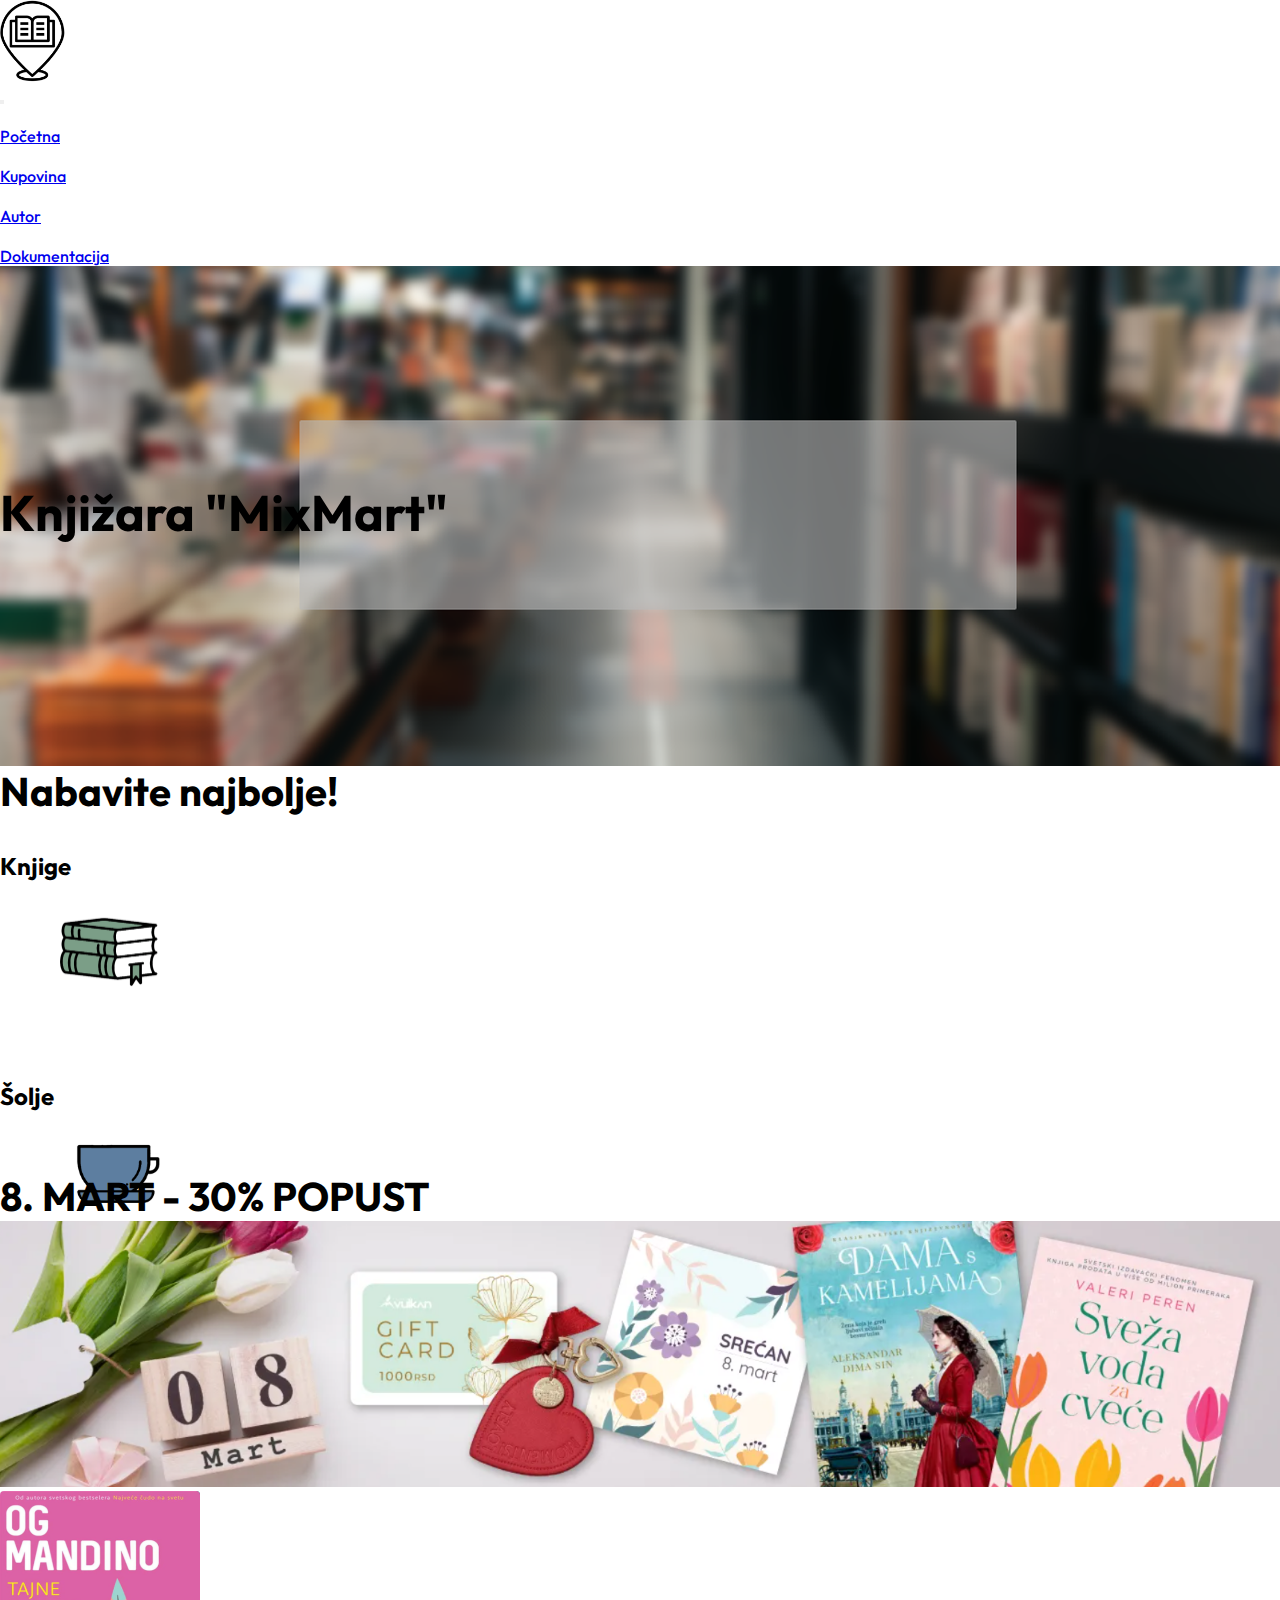
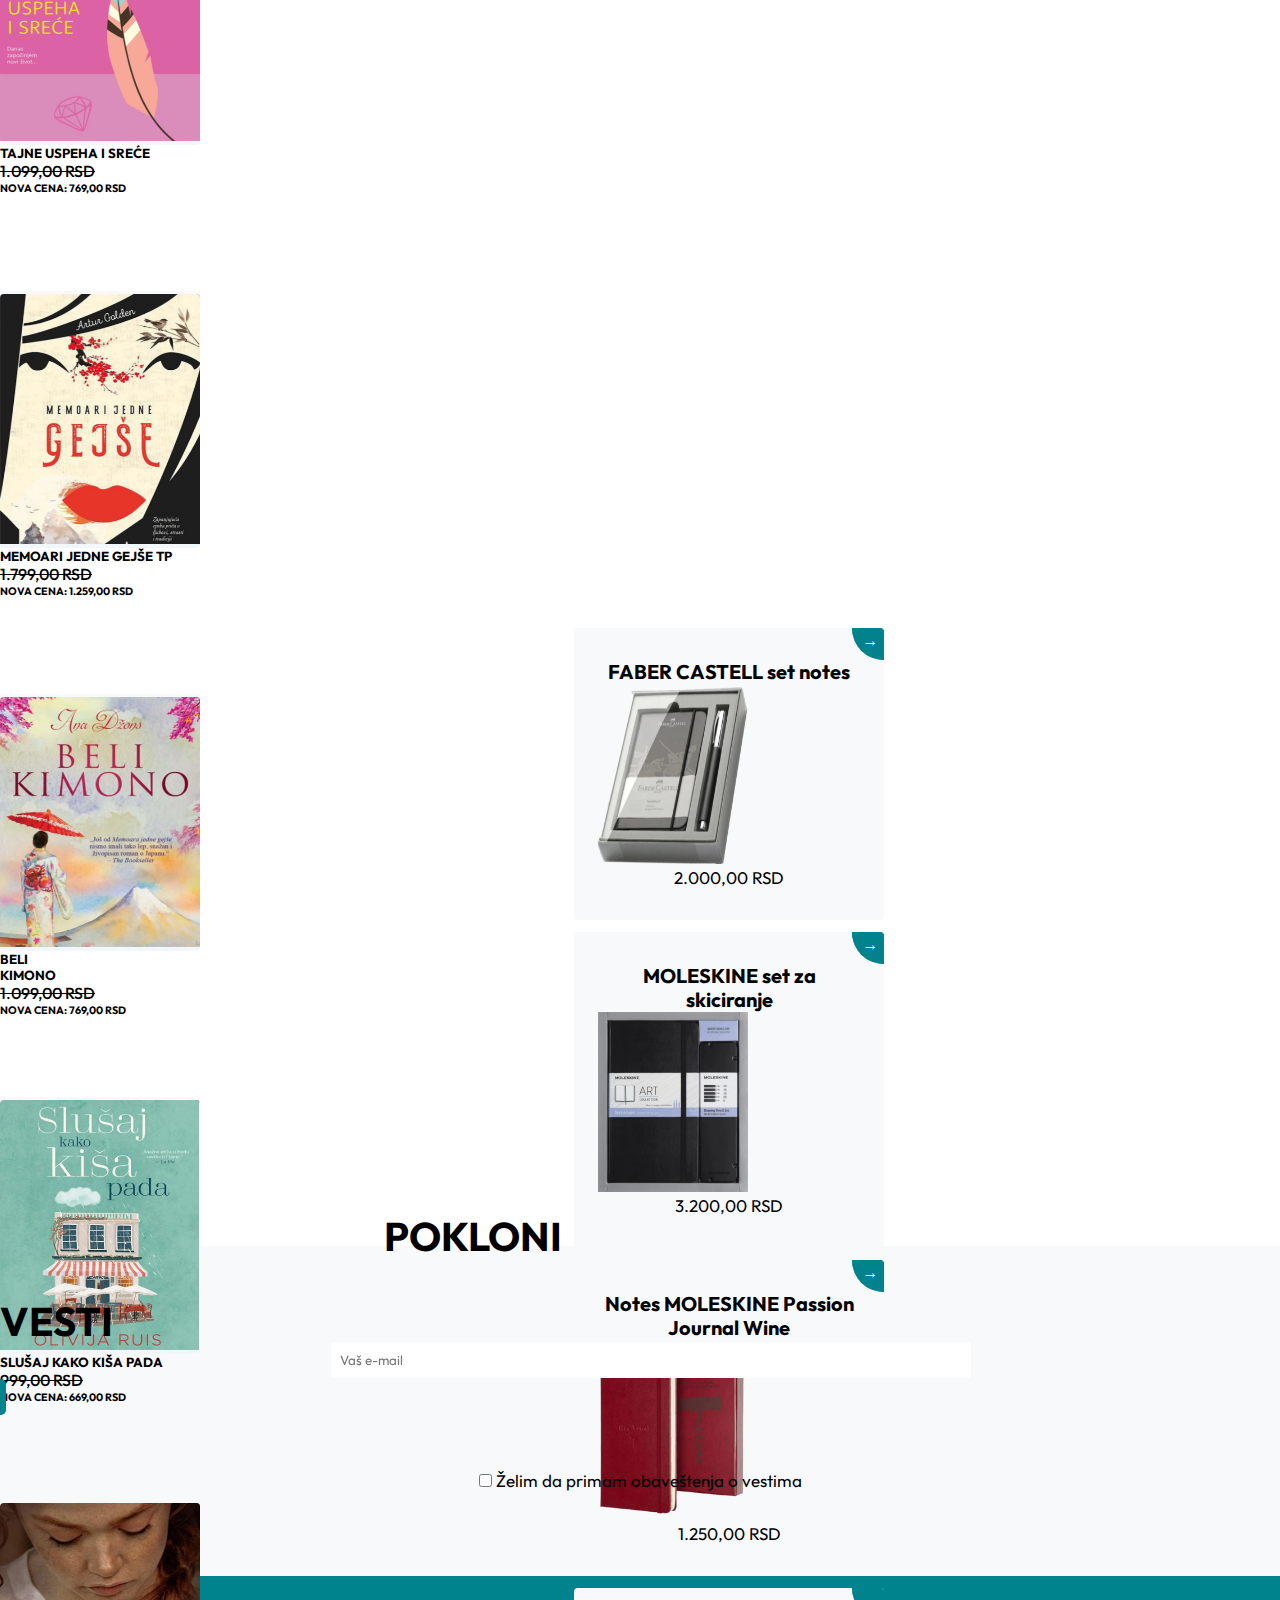
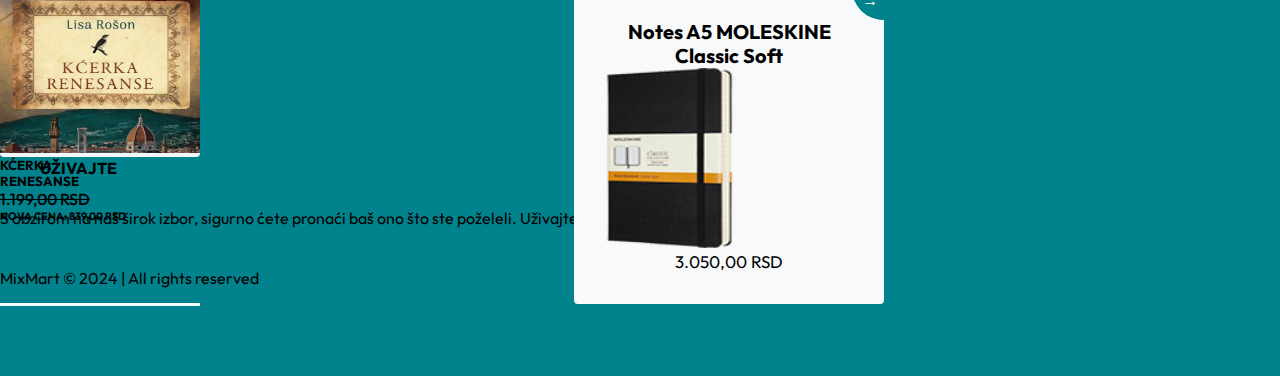
==== index.html @ ae50d22c "Add files via upload" ====
<!DOCTYPE html>
<html lang="en">
<head>
    <meta charset="UTF-8" />
    <meta http-equiv="X-UA-Compatible" content="IE=edge" />
    <meta name="viewport" content="width=device-width, initial-scale=1.0" />
    <meta name="author" content="mailto:mina.maric.55.22@ict.edu.rs" />
    <meta name="keywords" content="Knjižara, Sveske, Pernice, Šolje, Punjači" />
    <meta name="description" content='Knjižara "MixMart", mesto gde možete pronaći najlepše, ali ujedno i najkorisnije poklone. Naravno, sve to uz raznovrsnu školsku opremu i mnoge praktične sitnice.' /> 
    <link rel="stylesheet" href="assets/css/style.css" type="text/css" />
    <link rel="stylesheet" href="assets/css/responsive.css" type="text/css"/>
    <link href="https://cdn.jsdelivr.net/npm/bootstrap@5.0.2/dist/css/bootstrap.min.css" rel="stylesheet" integrity="sha384-EVSTQN3/azprG1Anm3QDgpJLIm9Nao0Yz1ztcQTwFspd3yD65VohhpuuCOmLASjC" crossorigin="anonymous" />
    <link rel="preconnect" href="https://fonts.googleapis.com">
    <link rel="preconnect" href="https://fonts.gstatic.com" crossorigin>
    <link href="https://fonts.googleapis.com/css2?family=Outfit:wght@100..900&display=swap" rel="stylesheet">
    <link rel="shortcut icon" href="assets/img/ikonica.ico" />
    <title>Knjižara "MixMart"</title>
</head>
<body>
    <header class="d-flex justify-content-around lign-items-center bg-light py-2">
        <a href="index.html"><img class="navbar-brand" href="index.html" src="assets/img/ikonica.png" id="nav-slika"></img></a>
        <nav class="navbar navbar-expand-lg navbar-light bg-light" id="meni">
            <div class="container-fluid">
              <button class="navbar-toggler" type="button" data-bs-toggle="collapse" data-bs-target="#navbarSupportedContent" aria-controls="navbarSupportedContent" aria-expanded="false" aria-label="Toggle navigation">
                <span class="navbar-toggler-icon"></span>
              </button>
              <div class="collapse navbar-collapse" id="navbarSupportedContent">
                <ul class="navbar-nav me-auto mb-2 mb-lg-0" id="meniispis">

                </ul>
              </div>
            </div>
          </nav>
    </header>

    <main>
        <section id="section">
            <div class="container-fluid">
                <div class="row">
                    <h1 class="text-center">Knjižara "MixMart"</h1>
                </div>
            </div>
        </section>


        <section id="section1">
            <div class="container">
                <h1 class="text-center mt-5">Nabavite najbolje!</h1>
                <div class="row d-flex justify-content-around my-5 align-items-center" id="prviBlok">

                </div>  
            </div>
        </section>


        <section id="section2" class="my-5 bg-light">
            <div class="container-fluid">
                <div class="row d-flex justify-content-around my-5 align-items-center">
                    <h1 class="text-center my-5 pb-3"> 8. MART - 30% POPUST </h1>
                    <a href="kupovina.html" class="atag"><img src="assets/img/8mart.png" alt="8-mart-knjige" /></a>
                    <div id="knjige-8mart" class="d-flex justify-content-around my-5 align-items-center"> 

                    </div>   
                </div>
            </div>
        </section>        


        <section id="section3">
            <div class="container">
                <h1 class="text-center">POKLONI</h1>   
                <div class="row d-flex justify-content-around align-items-center" id="pokloni">
                    
                </div>
            </div>
        </section>


        <section id="section4">
            <div class="container-fluid">
                <h1 class="text-center my-5 pb-3">VESTI</h1>
                <div class="row" id="vesti">
                        <div id="inputDiv" class="col-6">
                            <input class="borderClass" type="text" id="mejl" class="form-control" placeholder="   Vaš e-mail"/> 
                        </div>
                        <div class="col-6 text-center">
                            <input type="button" value="Prijavi se" id="taster" />
                        </div>
                        <div id="cBox">
                            <input type="checkbox"> Želim da primam obaveštenja o vestima 
                        </div>
                    </div>
                </div>
            </div>
        </section>
    </main>

    <footer>
        <div class="container">
            <div class="row  d-flex justify-content-center align-items-center py-5">
                <div class="col-xl-4 col-md-8 mb-5">
                    <div id="find_us" class="my-2 px-5 text-center">
                        <h4 class="text-light">PRONAĐITE NAS</h4>
                        <p class="text-light">Telefon: +11 30 1246789</p>
                        <p class="text-light">E-mail: m.mart@gmail.com</p>
                        <!-- <p class="text-light">More details: <a href="contact.html" class="mx-2">Contact</a></p> -->
                    </div>
                </div>
                <div class="col-xl-4 col-md-8 mb-5">
                    <div id="linkovi" class="my-2 px-5 text-center">
                        <h4 class="text-light">OSTALI LINKOVI</h4>
                        <a href="sitemap.xml" target="_blank"><p>Sitemap</p></a>
                        <a href="rss.xml" target="_blank"><p>RSS</p></a>
                        <!-- <div id="social">
                            <a href="#"><i class="fa fa-instagram text-light mx-3" aria-hidden="true"></i></a>	
				            <a href="#"><i class="fa fa-facebook text-light mx-3" aria-hidden="true"></i></a>
                        </div> -->
                    </div>
                </div>
                <div class="col-xl-4 col-md-8 mb-5">
                    <div id="enjoy" class="my-2 px-5 text-center">
                        <h4 class="text-light">UŽIVAJTE</h4>
                        <p class="text-light"> S obzirom na naš širok izbor, sigurno ćete pronaći baš ono što ste poželeli. Uživajte u kupovini i kvalitetu proizvoda! </p>
                    </div>
                </div>
                <p class="text-light text-center" id="copy"> MixMart &copy; 2024 | All rights reserved </p>
            </div>
        </div>
    </footer>

    <script src="assets/jQuery/jquery-3.7.1.js"></script>
    <script src="https://cdn.jsdelivr.net/npm/bootstrap@5.0.2/dist/js/bootstrap.bundle.min.js" integrity="sha384-MrcW6ZMFYlzcLA8Nl+NtUVF0sA7MsXsP1UyJoMp4YLEuNSfAP+JcXn/tWtIaxVXM" crossorigin="anonymous"></script>
    <script src="assets/js/script.js"></script>
</body>
</html>
---- assets/css/style.css ----
@import url('https://fonts.googleapis.com/css2?family=Outfit:wght@100..900&display=swap');

* {
    margin: 0px;
    padding: 0px;
    font-family: "Outfit", sans-serif;
    font-weight: weight;
    font-style: normal;
}

section h1 {
    font-size: 40px;
}

a {
    font-size: 16px;
    font-weight: 500;
}

.d-flex {
    flex-wrap: wrap;
}

#section {
    width: auto;
    height: 500px;
    background-image: url('../img/pozadina5.png');
    background-repeat: no-repeat;
    background-position: center;
    background-color: #f8f9fa;    
}

#section .container-fluid .row h1 {
    color: #000;
    font-size: 50px;
    position: relative;
    top: 215px;
}

#meniispis .hover {
    border-bottom: 1px solid #f8f9fa;
}

#meniispis .hover p {
    transition: 0.2s;
    margin-top: 20px;
}

#meniispis .hover:hover {
    border-bottom: 1px solid #00838d;
    p {
        color: #00838d;
    }
}

#meniispis1 .hover {
    border-bottom: 1px solid #f8f9fa;
}

#meniispis1 .hover p {
    transition: 0.2s;
    margin-top: 20px;
}

#meniispis1 .hover:hover {
    border-bottom: 1px solid #00838d;
    p {
        color: #00838d;
    }
}


header #nav-slika {
    width: 65px;
}

#section1 {
    height: 450px;
      .card2 {
        display: block;
        top: 0px;
        position: relative;
        border-radius: 4px;
        overflow: hidden;
        transition: all 0.2s ease-out;

        &:hover {
          transition: all 0.2s ease-out;
          box-shadow: 0px 4px 8px rgba(38, 38, 38, 0.2);
          top: -4px;
          background-color: #f8f9fa;
        }
      }
}

#prviBlok .col-xl-3{
    width: 250px;
    height: 230px;
}

#prviBlok a {
    text-decoration: none;
    color: #000;
    padding: 35px 0px;
    height: 230px;
}

.prviBlokImg {
    width: 100px;
    margin-left: 60px;
    margin-top: 20px;
}

#section2 {
    height: 1150px;
    position: relative;
    bottom: 45px;
}

#section2 {
    .card2 {
        display: block;
        top: 0px;
        position: relative;
        max-width: 262px;
        background-color: #f2f8f9;
        border-radius: 4px;
        text-decoration: none;
        z-index: 0;
        overflow: hidden;
        transition: all 0.2s ease-out;

        &:hover {
          transition: all 0.2s ease-out;
          box-shadow: 0px 4px 8px rgba(38, 38, 38, 0.2);
          top: -4px;
          background-color: white;
        }
      
        &:before {
          content: "";
          position: absolute;
          z-index: -1;
          top: -16px;
          right: -16px;
          background: #00838d;
          height: 32px;
          width: 32px;
          border-radius: 32px;
          transform: scale(2);
          transform-origin: 50% 50%;
          transition: all 0.2s ease-out;
        }
      
        &:hover:before {
          transform: scale(2.15);
        }
      }
}

#section2 a img{
    width: 100%;
}

#section2 .col-sm-3 {
    width: 200px;
    height: 400px;
    border-bottom: 3px solid #f8f9fa;
}

#section2 .col-sm-3 img {
    width: 200px;
    height: 250px;
}

#section3 {
    height: 300px;
}

#section3 .container {
    width: 100%;
    height: 100%;
    display: flex;
    flex-wrap: wrap;
    align-items: center;
    justify-content: center;
  }

#section3 {  
    height: 550px;
    padding-bottom: 80px;
      h3 {
        color: #000;
        font-size: 20px;
        line-height: 24px;
        font-weight: 700;
        text-align: center;
      }
      
      p {
        font-size: 17px;
        font-weight: 400;
        line-height: 20px;
        color: #000;
        text-align: center;
      }
      
      .go-corner {
        display: flex;
        align-items: center;
        justify-content: center;
        position: absolute;
        width: 32px;
        height: 32px;
        overflow: hidden;
        top: 0;
        right: 0;
        background-color: #00838d;
        border-radius: 0 4px 0 32px;
      }
      
      .go-arrow {
        margin-top: -4px;
        margin-right: -4px;
        color: white;
        font-family: courier, sans;
      }
      
  .card2 {
        display: block;
        top: 0px;
        position: relative;
        max-width: 262px;
        background-color: #f8f9fa;
        border-radius: 4px;
        padding: 32px 24px;
        margin: 12px;
        text-decoration: none;
        z-index: 0;
        overflow: hidden;
        transition: all 0.2s ease-out;

        &:hover {
          transition: all 0.2s ease-out;
          box-shadow: 0px 4px 8px rgba(38, 38, 38, 0.2);
          top: -4px;
          background-color: white;
        }
      
        &:before {
          content: "";
          position: absolute;
          z-index: -1;
          top: -16px;
          right: -16px;
          background: #00838d;
          height: 32px;
          width: 32px;
          border-radius: 32px;
          transform: scale(2);
          transform-origin: 50% 50%;
          transition: all 0.2s ease-out;
        }
      
        &:hover:before {
          transform: scale(2.15);
        }
      }
}


#pokloni .col-xl-3 img {
    width: 150px;
    height: 180px;
}

#section3 h1 {
    position: relative;
    bottom: 30px;
}

#section4 {
    height: 330px;
    background-color: #f8f9fa;
}

#section4 h1 {
    position: relative;
    top: 50px;
}

#mejl {
    width: 50%;
    margin-left: 330px;
    position: relative;
    top: 45px;
    padding: 10px 0px;
    transition: all 0.2s ease;
}

#mejl:hover {
    border: 1px solid #00838d;
}

#taster {
    width: 20%;
    padding: 10px;
    background-color: #00838d;
    border: 2px solid #f2f8f9;
    color: #fff;
    border: none;
    border-radius: 5px;
    position: relative;
    top: 45px;
    right: 250px;
    transition: 0.2s ease;
    text-align: center;
}

#taster:hover {
    background-color: #fff;
    color: #00838d;
    border: 1px solid #00838d;
}

.borderClass {
    border: 1px solid #00838d;
    border-radius: 5px;
    border-image: repeating-linear-gradient(135deg,#00838d 0 10px,#00838d 0 20px,#00838d 0 30px) 8;
    -webkit-mask: 
      conic-gradient(from 180deg at top 8px right 8px, #00838d 90deg,#00838d 0)
       var(--_i,200%) 0  /200% var(--_i,8px) border-box no-repeat,
      conic-gradient(at bottom 8px left  8px,  #00838d 90deg,#00838d 0)
       0   var(--_i,200%)/var(--_i,8px) 200% border-box no-repeat,
      linear-gradient(#00838d 0 0) padding-box no-repeat;
    transition: .3s, -webkit-mask-position .3s .3s;
  }
  .borderClass:hover {
    --_i: 100%;
    transition: .3s, -webkit-mask-size .3s .3s;
  }

#cBox {
    position: relative;
    top: 100px;
    text-align: center;
    font-size: 17px;
}

footer {
    height: 340px;
    background-color: #00838d;
}

#copy {
    position: relative;
    top: 40px;
}

footer a {
    text-align: center;
    padding-top: 35px;
    text-decoration: none;
    font-size: 17px;
    transition: 0.3s;
    color: #fff;
}

footer a:hover {
    text-decoration: underline;
    color: #fff;
}

footer h4 {
    padding: 0px 40px;
    margin-bottom: 30px;
}
---- assets/css/responsive.css ----
@media screen and (max-width: 1600px) {
    #section2 {
        height: 1000px;
    }
}
@media screen and (max-width: 1400px) {
    footer {
        height: 400px;
    }
}
@media screen and (max-width: 1200px) {
    #section1 {
        height: 600px;
    } 
    #section2 .knjige a {
        font-size: 14px;
    }
    #section2 .card2::before {
        content: none;
    }
    #section2 img {
        padding: 5px;
    }
    #section3 {
        height: 1000px;
    }
    #taster {
        width: 30%;
        right: 100px;
    }
    #mejl {
        width: 70%;
        position: relative;
        right: 100px;
    }
    footer {
        height: 800px;
    }
}
@media screen and (max-width: 1020px) {
    #section2 {
        height: 1400px;
    }

}
@media screen and (max-width: 790px) {
    #section3 {
        height: 1800px;
    }
    #taster {
        width: 50%;
        right: 100px; 
    }
    #mejl {
        width: 70%;
        position: relative;
        right: 200px;
    }
}
@media screen and (max-width: 630px) {
    #section2 {
        height: 1700px;
    }
}
@media screen and (max-width: 430px) {
    #section2 {
        height: 2800px;
    }
}
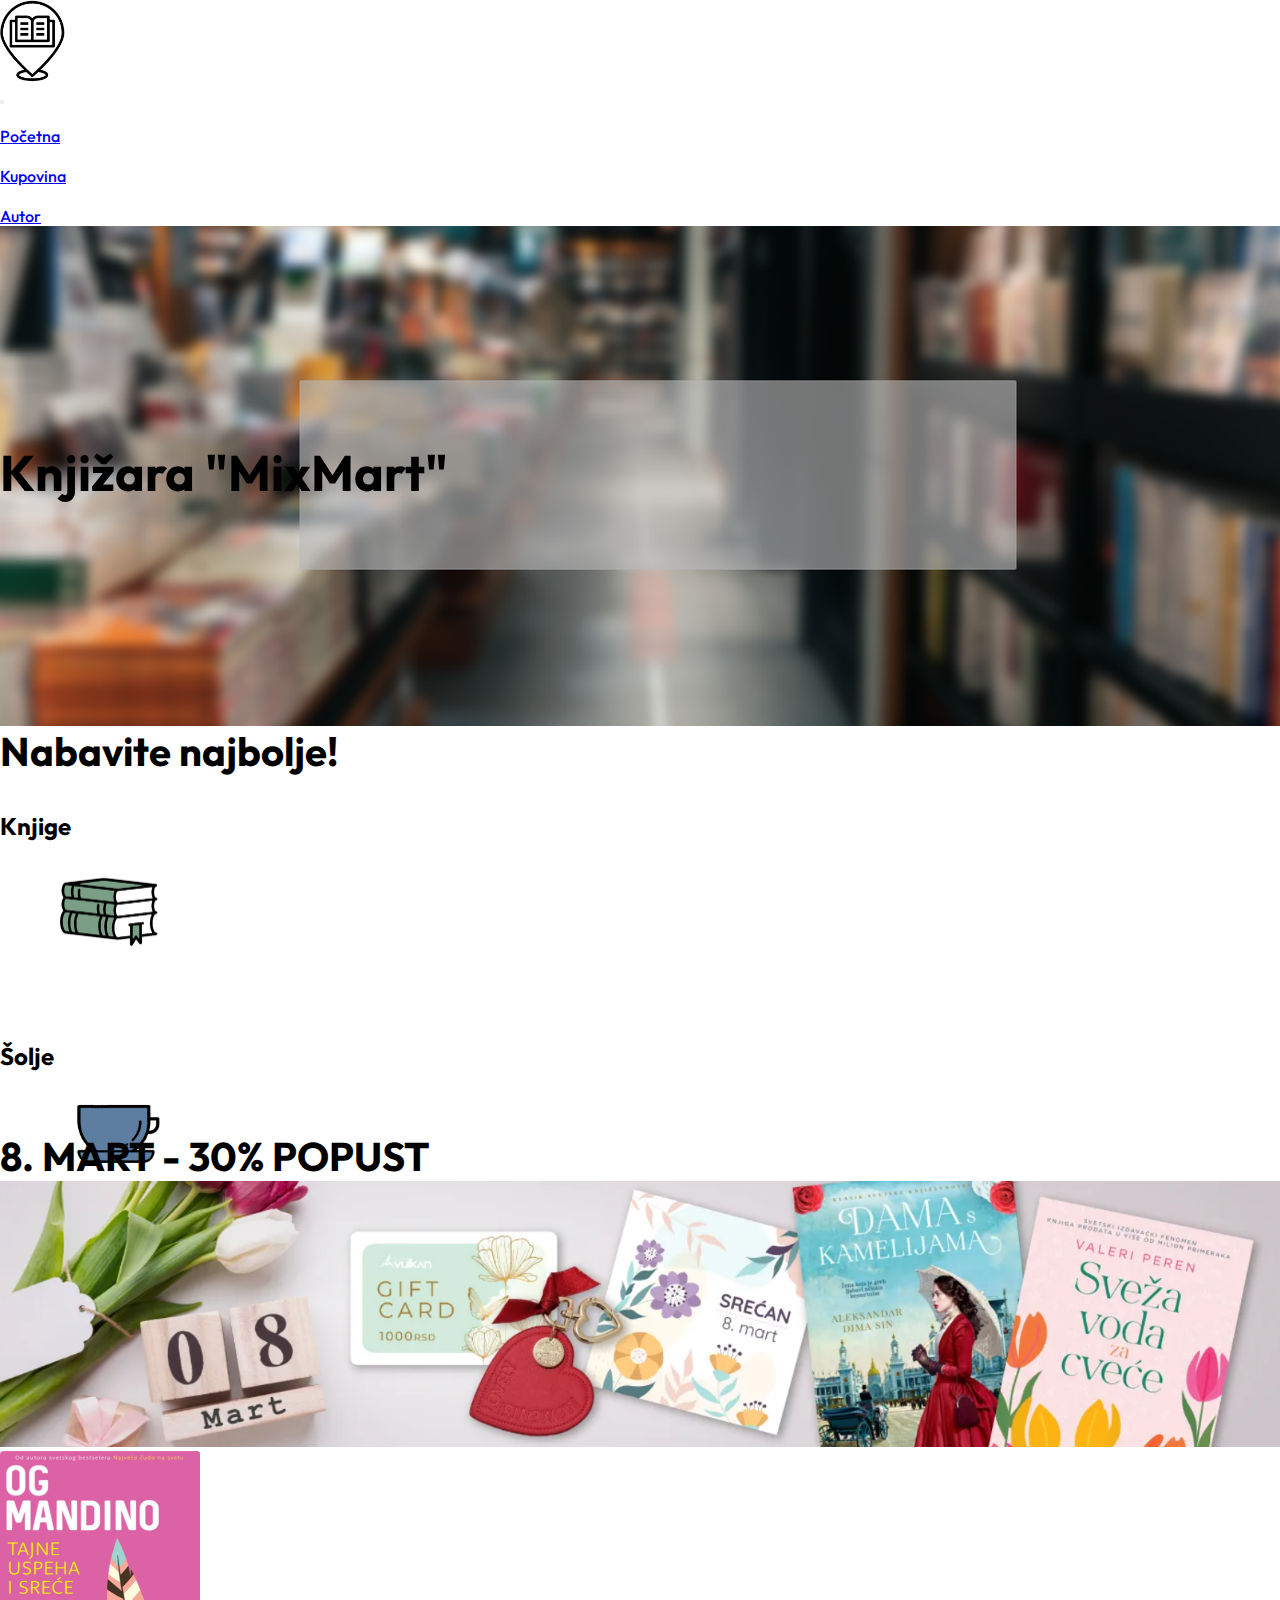
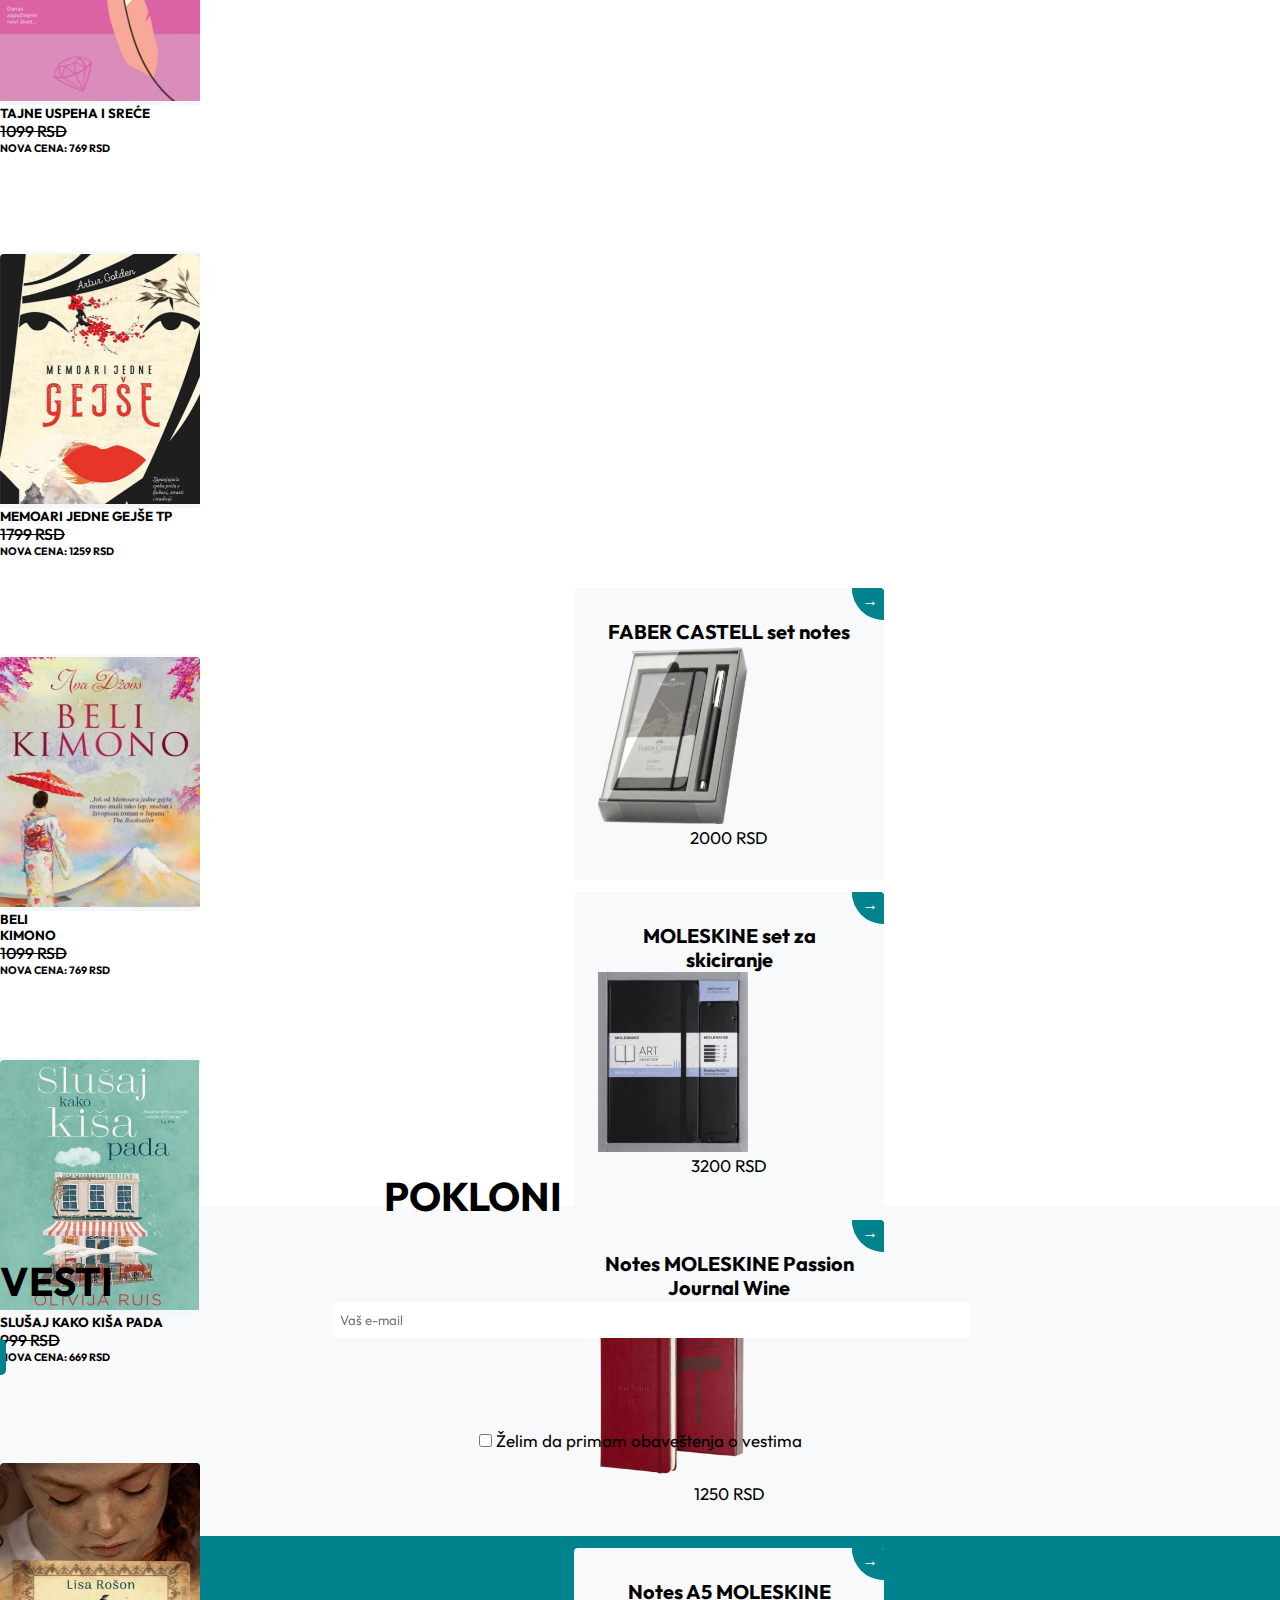
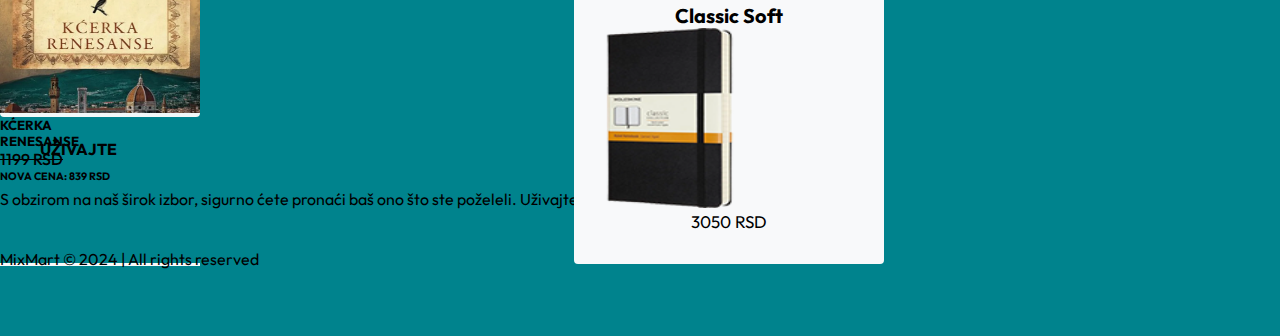
==== commit 588b749a: "Add files via upload" ====
--- a/index.html
+++ b/index.html
@@ -13,7 +13,7 @@
     <link rel="preconnect" href="https://fonts.googleapis.com">
     <link rel="preconnect" href="https://fonts.gstatic.com" crossorigin>
     <link href="https://fonts.googleapis.com/css2?family=Outfit:wght@100..900&display=swap" rel="stylesheet">
-    <link rel="shortcut icon" href="assets/img/ikonica.ico" />
+    <link rel="shortcut icon" href="assets/img/ikonica-6.png" />
     <title>Knjižara "MixMart"</title>
 </head>
 <body>
@@ -59,7 +59,7 @@
                     <h1 class="text-center my-5 pb-3"> 8. MART - 30% POPUST </h1>
                     <a href="kupovina.html" class="atag"><img src="assets/img/8mart.png" alt="8-mart-knjige" /></a>
                     <div id="knjige-8mart" class="d-flex justify-content-around my-5 align-items-center"> 
-
+                        
                     </div>   
                 </div>
             </div>
@@ -103,7 +103,6 @@
                         <h4 class="text-light">PRONAĐITE NAS</h4>
                         <p class="text-light">Telefon: +11 30 1246789</p>
                         <p class="text-light">E-mail: m.mart@gmail.com</p>
-                        <!-- <p class="text-light">More details: <a href="contact.html" class="mx-2">Contact</a></p> -->
                     </div>
                 </div>
                 <div class="col-xl-4 col-md-8 mb-5">
@@ -111,10 +110,7 @@
                         <h4 class="text-light">OSTALI LINKOVI</h4>
                         <a href="sitemap.xml" target="_blank"><p>Sitemap</p></a>
                         <a href="rss.xml" target="_blank"><p>RSS</p></a>
-                        <!-- <div id="social">
-                            <a href="#"><i class="fa fa-instagram text-light mx-3" aria-hidden="true"></i></a>	
-				            <a href="#"><i class="fa fa-facebook text-light mx-3" aria-hidden="true"></i></a>
-                        </div> -->
+                        <a href="dokumentacija.txt"><p>Dokumentacija</p></a>
                     </div>
                 </div>
                 <div class="col-xl-4 col-md-8 mb-5">
--- a/assets/css/style.css
+++ b/assets/css/style.css
@@ -327,7 +327,7 @@
     border: 1px solid #00838d;
     border-radius: 5px;
     border-image: repeating-linear-gradient(135deg,#00838d 0 10px,#00838d 0 20px,#00838d 0 30px) 8;
-    -webkit-mask: 
+    mask: 
       conic-gradient(from 180deg at top 8px right 8px, #00838d 90deg,#00838d 0)
        var(--_i,200%) 0  /200% var(--_i,8px) border-box no-repeat,
       conic-gradient(at bottom 8px left  8px,  #00838d 90deg,#00838d 0)
@@ -348,8 +348,15 @@
 }
 
 footer {
-    height: 340px;
+    height: 380px;
     background-color: #00838d;
+}
+
+#futer {
+    height: 380px;
+    background-color: #00838d;
+    position: relative;
+    top: 3200px;
 }
 
 #copy {
@@ -375,3 +382,88 @@
     padding: 0px 40px;
     margin-bottom: 30px;
 }
+
+
+
+#autor {
+    height: 550px;
+}
+
+#autor #slika img{
+    width: 60%;
+    position: relative;
+    left: 90px;
+}
+
+#tekst, #biografija {
+    height: 340px;
+}
+
+#tekst {
+    border-left: 3px solid #00838d;
+    border-bottom: 3px solid #00838d;
+}
+
+#biografija {
+    border-right: 3px solid #00838d;
+    border-top: 3px solid #00838d;
+}
+
+#prodavnica {
+    height: 3000px;
+}
+
+#prodavnica .col-3, .col-9 {
+    height: 6000px;
+    padding: 0px 10px;
+}
+
+#prodavnica .col-xl-3 {
+    height: 400px;
+    width: 240px;
+    padding: 0px 10px;
+}
+
+#sviProizvodi img {
+    height: 150px;
+    margin: 0px auto;
+}
+
+#tekstProizvoda {
+    width: 170px;
+}
+
+#sviProizvodi #tekstProizvoda input {
+    transition: 0.2s;
+}
+
+#prodavnica select:hover {
+    border: 1px solid #00838d;
+}
+
+#prodavnica input:hover {
+    border: 1px solid #00838d;
+}
+
+#sviProizvodi #tekstProizvoda input:hover {
+    border: 1px solid #00838d;
+    background-color: #00838d;
+    color: #fff;
+}
+
+#meniispis p i {
+    color: #000;
+    background-color: #000;
+    width: 50px;
+    height: 50px;
+}
+
+.klasaFilter {
+    height: 1000px;
+}
+
+.klasaFilterProd {
+    height: 200px;
+    box-sizing: border-box;
+    margin: 0;
+}--- a/assets/css/responsive.css
+++ b/assets/css/responsive.css
@@ -41,6 +41,18 @@
     #section2 {
         height: 1400px;
     }
+    #autor {
+        height: 1200px;
+    }
+    #tekst, #biografija {
+        border: none;
+        width: 80%;
+        margin-left: 70px;
+    }
+    #slika {
+        width: 60%;
+        margin-left: 140px;
+    }
 
 }
 @media screen and (max-width: 790px) {
@@ -57,13 +69,29 @@
         right: 200px;
     }
 }
+@media screen and (max-width: 750px) {
+    #slika {
+        margin-left: 90px;
+    }
+    #tekst, #biografija {
+        margin-left: 50px;
+    }
+}
 @media screen and (max-width: 630px) {
     #section2 {
         height: 1700px;
+    }
+}
+@media screen and (max-width: 500px) {
+    #slika {
+        margin-left: 60px;
     }
 }
 @media screen and (max-width: 430px) {
     #section2 {
         height: 2800px;
     }
+    #slika {
+        margin-left: 40px;
+    }
 } 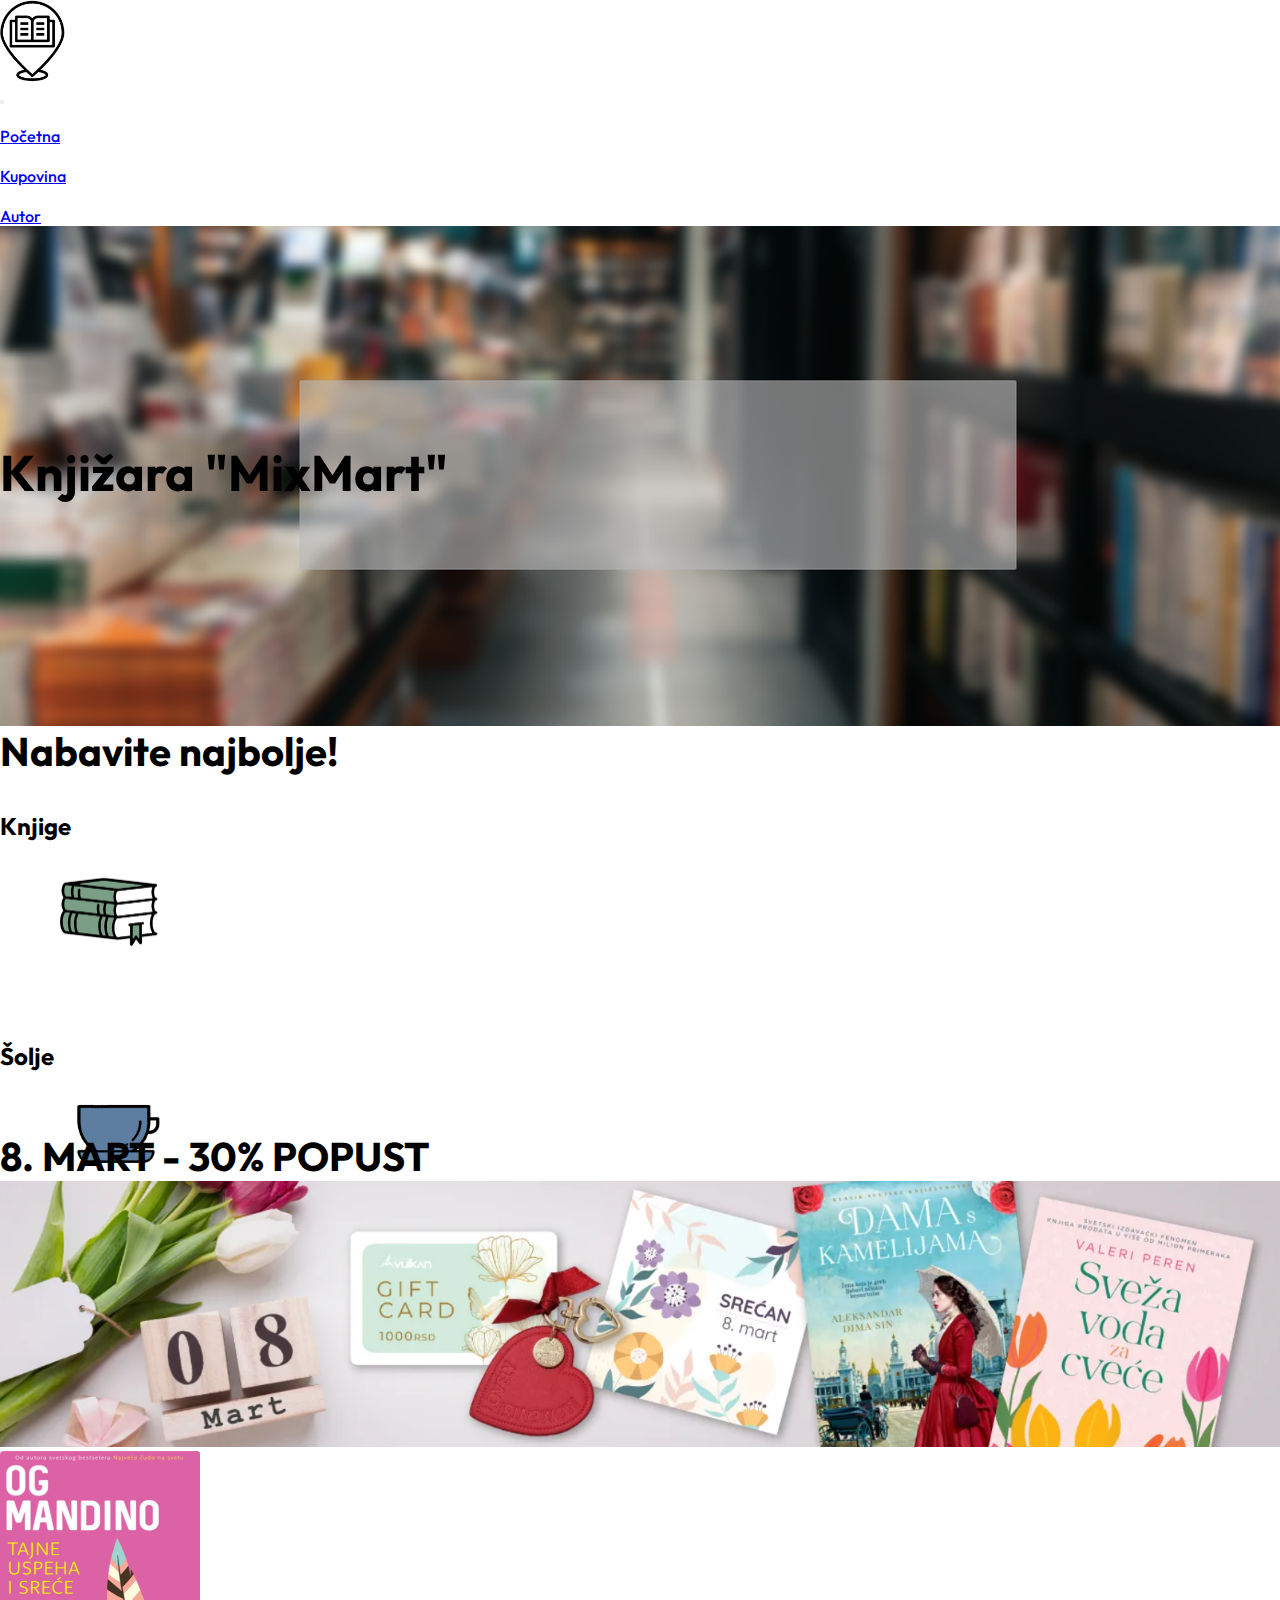
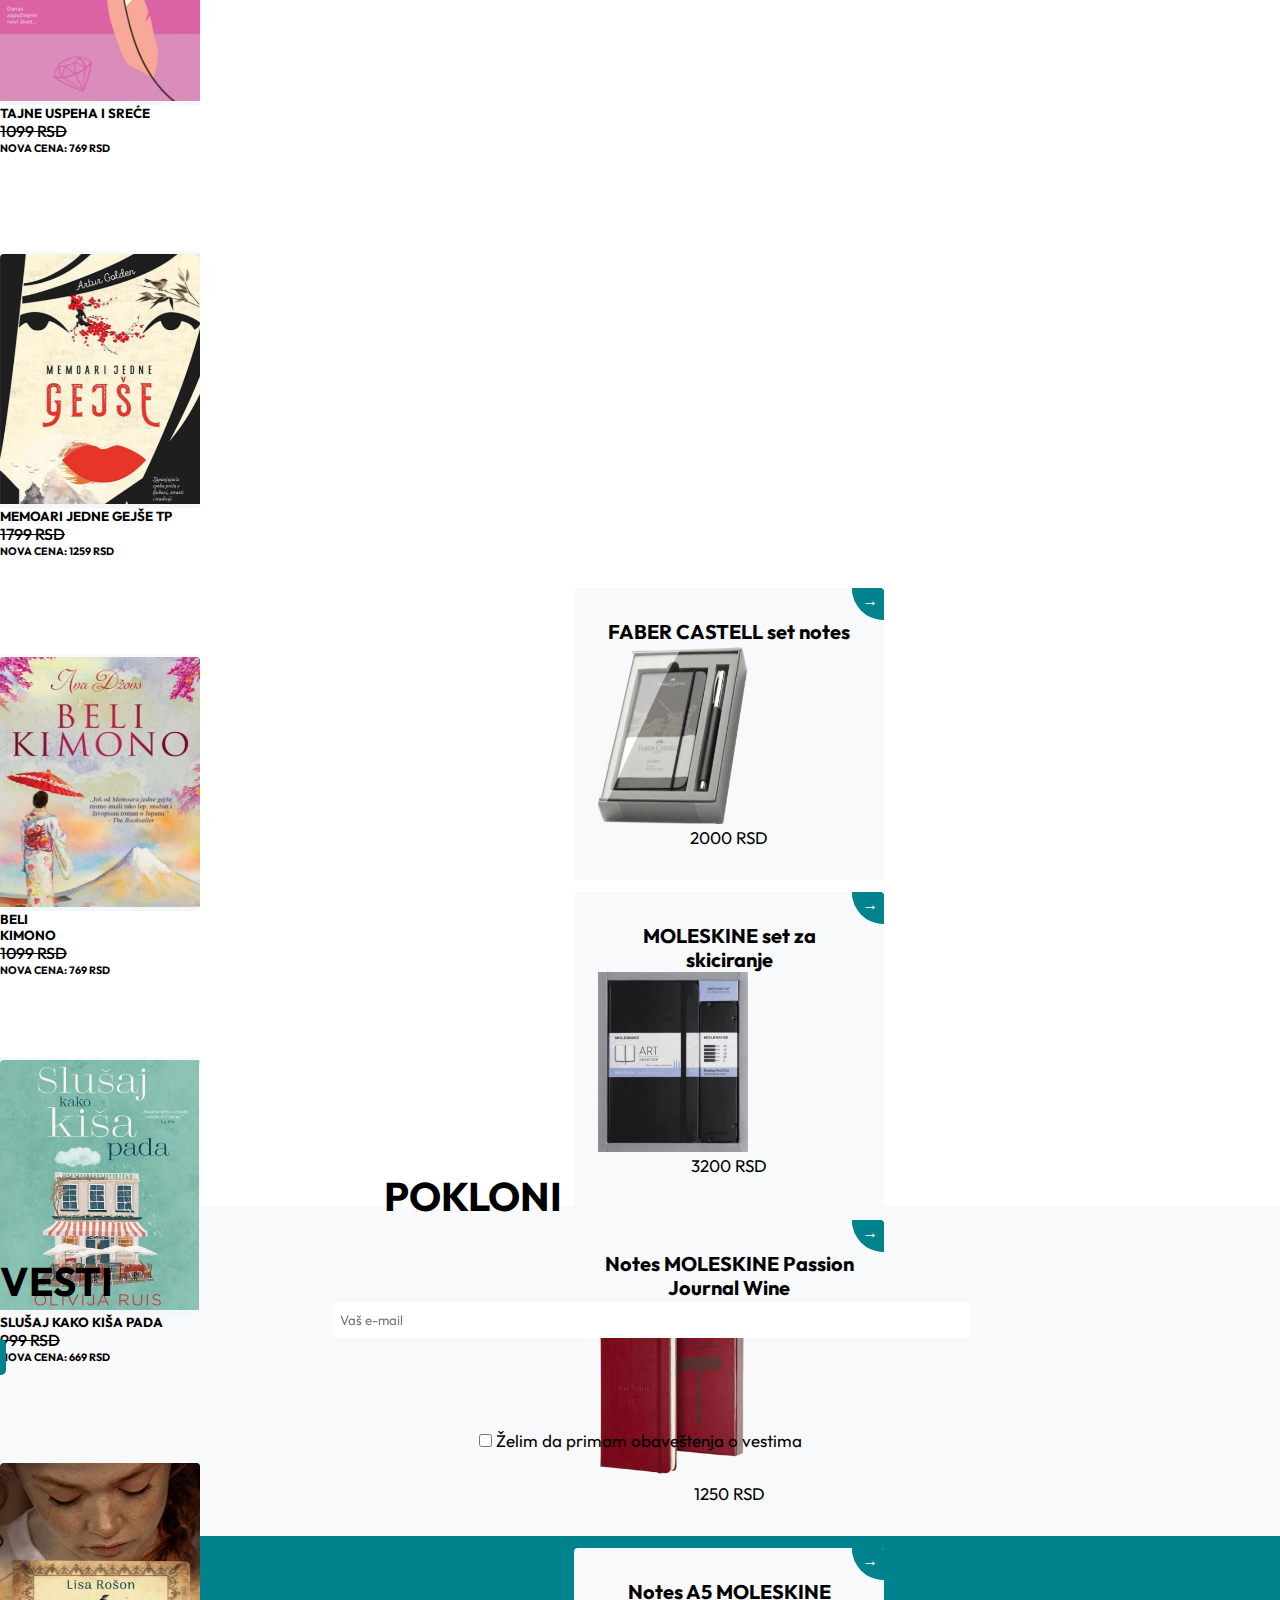
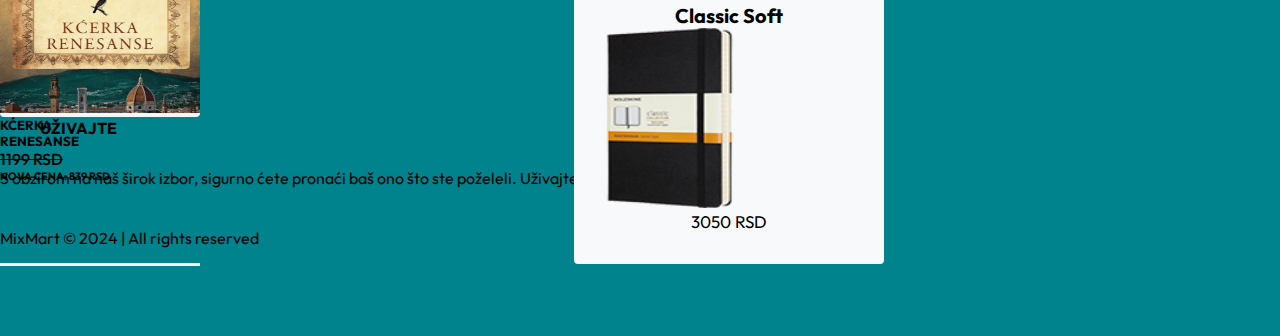
==== commit 2b56755e: "Add files via upload" ====
--- a/index.html
+++ b/index.html
@@ -84,15 +84,54 @@
                             <input class="borderClass" type="text" id="mejl" class="form-control" placeholder="   Vaš e-mail"/> 
                         </div>
                         <div class="col-6 text-center">
-                            <input type="button" value="Prijavi se" id="taster" />
+                            <input type="button" value="Prijavi se" id="taster" onclick="validacijaMejl()"/>
                         </div>
                         <div id="cBox">
                             <input type="checkbox"> Želim da primam obaveštenja o vestima 
+                        </div>
+                        <div id="spanDiv" class="my-5 text-center">
+                            <span class="my-4" id="span"></span>
                         </div>
                     </div>
                 </div>
             </div>
         </section>
+
+        <!-- <section id="section5">
+            <div class="container-fluid d-flex justify-content-around">
+                <div class="row" id="prijava">
+                    <h2 class="text-center pt-5 pb-2">Postani naš član!</h2>
+                    <h5 class="text-center mb-2">Osvoji dodatne popuste</h5>
+                    <span id="prijavaSpan" class="text-center displej mb-5">E-mail adresa mora početi slovom ili brojem i sadržati "@"</span>
+
+                    <div class="col-6 prvi d-flex justify-content-around mt-5">
+                        <form>
+                            Ime i prezime: <input type="text" id="ime" class="form-control mx-auto my-3 borderClass" />
+                            E-mail: <input type="text" id="mejlAdresa" class="form-control mx-auto my-3 borderClass" />
+                        </form>
+                    </div>
+                    <div class="col-6 d-flex justify-content-around mt-4">
+                        <form>
+                            Uzrast: 
+                            <select name="zanimanje" id="ddl" class="form-control mx-auto my-3 mb-3">
+                                <option value="0">Izaberi</option>
+                                <option value="1">Učenik</option>
+                                <option value="2">Student</option>
+                                <option value="3">Zaposlen</option>
+                            </select>
+                            <div id="obavestenja">
+
+                                <p>Pol: </p>
+                                <input type="radio" name="pol" id="m">Muški
+                                <input type="radio" name="pol" id="z">Ženski
+                            </div>
+                                
+                        </form>
+                    </div>
+                    <input type="submit" value="Prijavi se" id="btn"/> <br/>
+                </div>
+            </div>
+        </section> -->
     </main>
 
     <footer>
@@ -109,8 +148,7 @@
                     <div id="linkovi" class="my-2 px-5 text-center">
                         <h4 class="text-light">OSTALI LINKOVI</h4>
                         <a href="sitemap.xml" target="_blank"><p>Sitemap</p></a>
-                        <a href="rss.xml" target="_blank"><p>RSS</p></a>
-                        <a href="dokumentacija.txt"><p>Dokumentacija</p></a>
+                        <a href="Dokumentacija.pdf"><p>Dokumentacija</p></a>
                     </div>
                 </div>
                 <div class="col-xl-4 col-md-8 mb-5">
--- a/assets/css/style.css
+++ b/assets/css/style.css
@@ -433,22 +433,28 @@
     width: 170px;
 }
 
-#sviProizvodi #tekstProizvoda input {
+#sviProizvodi #tekstProizvoda button  {
     transition: 0.2s;
-}
-
-#prodavnica select:hover {
-    border: 1px solid #00838d;
-}
-
-#prodavnica input:hover {
-    border: 1px solid #00838d;
-}
-
-#sviProizvodi #tekstProizvoda input:hover {
-    border: 1px solid #00838d;
+    padding: 5px 10px;
+    margin-left: 30px;
+    border-radius: 3px;
     background-color: #00838d;
     color: #fff;
+    border: 1px solid #00838d;
+}
+
+#prodavnica select:hover {
+    border: 1px solid #00838d;
+}
+
+#sviProizvodi #tekstProizvoda button:hover {
+    border: 1px solid #00838d;
+    background-color: #fff;
+    color: #00838d;
+}
+
+#prodavnica input:hover {
+    border: 1px solid #00838d;
 }
 
 #meniispis p i {
@@ -466,4 +472,80 @@
     height: 200px;
     box-sizing: border-box;
     margin: 0;
-}+}
+
+.err {
+    font-size: 16px;
+    color: red;
+    text-align: center;
+}
+
+.ok {
+    font-size: 16px;
+    color: green;
+    text-align: center;
+}
+
+a i {
+    font-size: 15px;
+    color: #000;
+}
+
+#cartImg {
+    width: 25px;
+    transition: 0.2s;
+    padding-bottom: 15px;
+}
+
+#cartImg:hover {
+    border-bottom: 1px solid #00838d;
+}
+
+.btn-purchase {
+    transition: 0.2s;
+    padding: 5px 15px;
+    margin-top: 10px;
+    border-radius: 3px;
+    background-color: #00838d;
+    color: #fff;
+    border: 1px solid #00838d;
+}
+
+.btn-purchase:hover {
+    border: 1px solid #00838d;
+    background-color: #fff;
+    color: #00838d;
+}
+
+#section5 {
+    height: 500px;
+    background-color: #f8f9fa;
+}
+
+#section5 .col-6 {
+    height: 450px;
+}
+
+#section5 .col-6 .prvi input{
+    width: 100%;
+}
+
+#cBox {
+    position: relative;
+    top: 100px;
+    right: 0px;
+}
+
+.cart-column input {
+    width: 50%;
+    height: 30px;
+    margin-bottom: 40px;
+    position: relative;
+    right: 20px;
+}
+#korpaBtn {
+    width: 25%;
+    height: 35px;
+    position: relative;
+    right: 30px;
+}
--- a/assets/css/responsive.css
+++ b/assets/css/responsive.css
@@ -36,6 +36,10 @@
     footer {
         height: 800px;
     }
+    #futer {
+        height: auto;
+        top: 5300px;
+    }
 }
 @media screen and (max-width: 1020px) {
     #section2 {
@@ -68,6 +72,7 @@
         position: relative;
         right: 200px;
     }
+
 }
 @media screen and (max-width: 750px) {
     #slika {
@@ -75,6 +80,10 @@
     }
     #tekst, #biografija {
         margin-left: 50px;
+    }
+    #futer {
+        height: auto;
+        top: 15055px;
     }
 }
 @media screen and (max-width: 630px) {
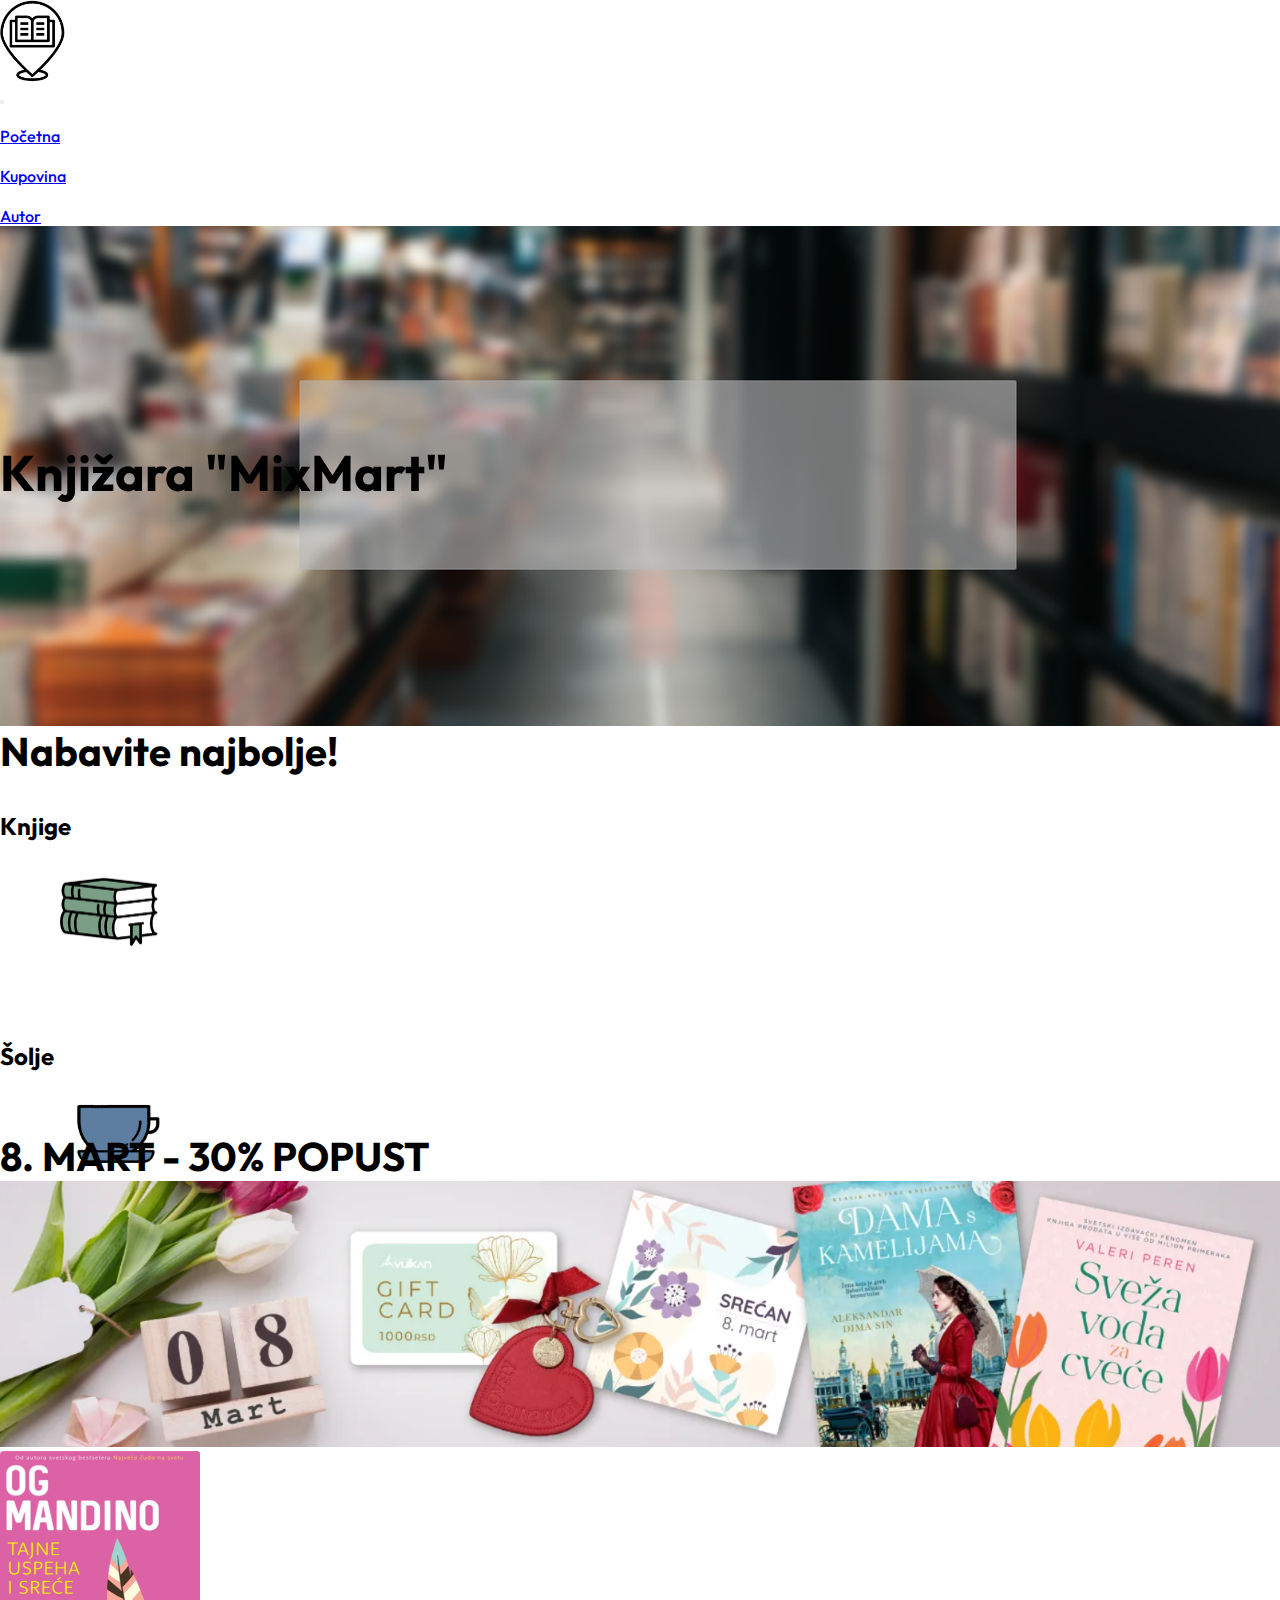
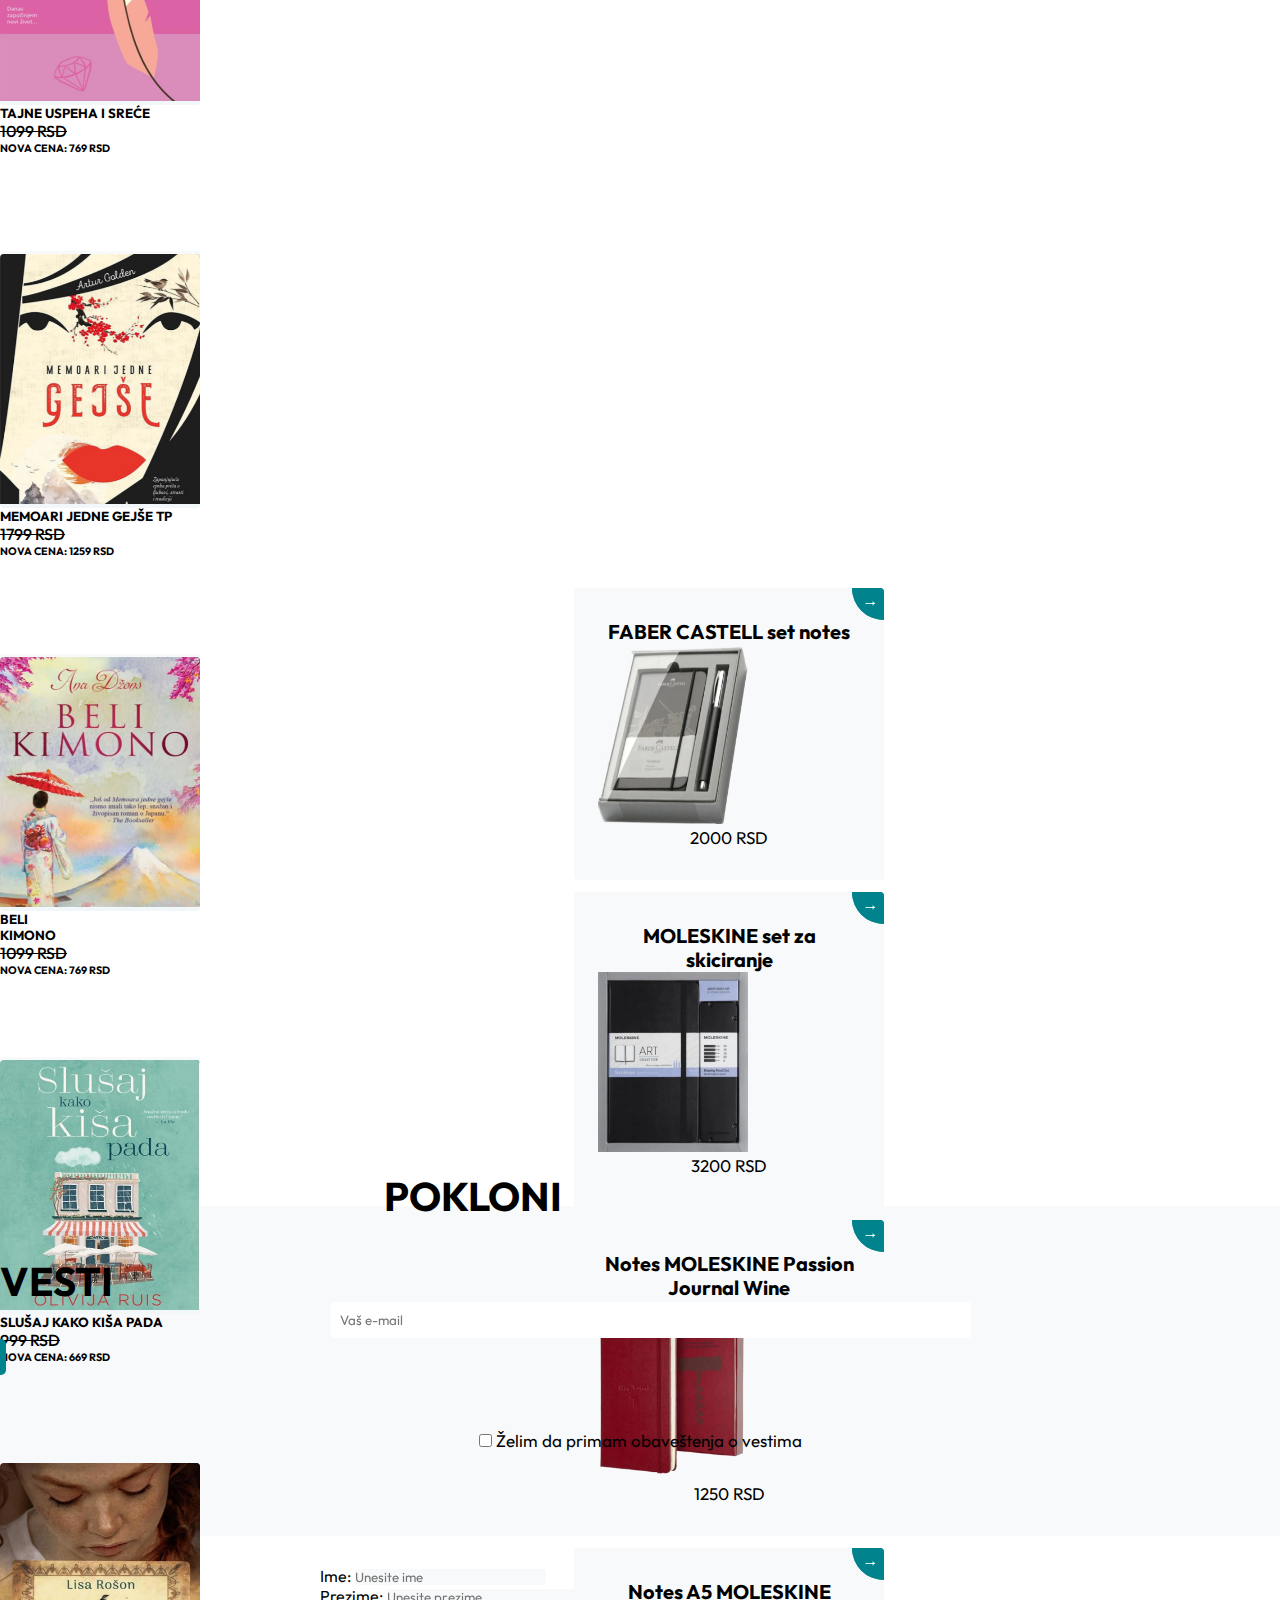
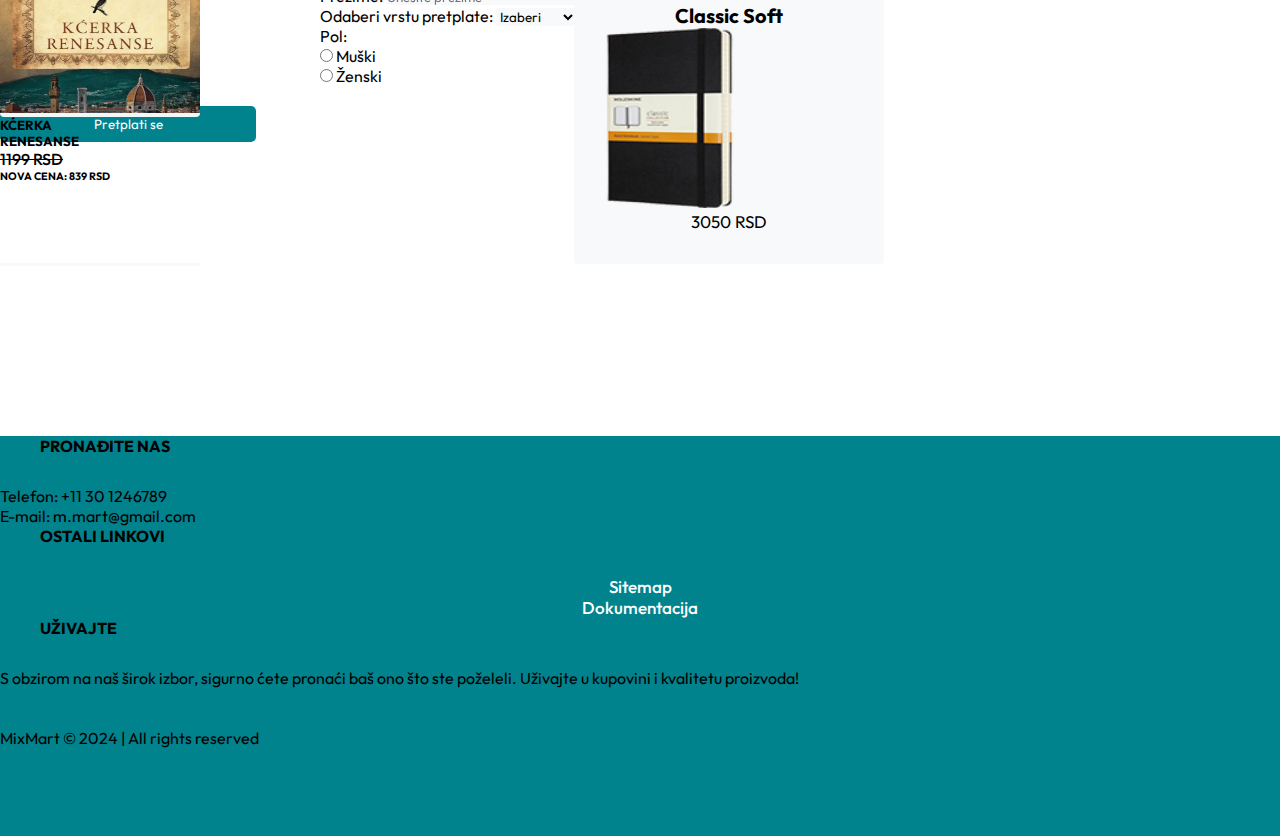
==== commit f82dac72: "Add files via upload" ====
--- a/index.html
+++ b/index.html
@@ -97,41 +97,48 @@
             </div>
         </section>
 
-        <!-- <section id="section5">
-            <div class="container-fluid d-flex justify-content-around">
-                <div class="row" id="prijava">
-                    <h2 class="text-center pt-5 pb-2">Postani naš član!</h2>
-                    <h5 class="text-center mb-2">Osvoji dodatne popuste</h5>
-                    <span id="prijavaSpan" class="text-center displej mb-5">E-mail adresa mora početi slovom ili brojem i sadržati "@"</span>
-
-                    <div class="col-6 prvi d-flex justify-content-around mt-5">
-                        <form>
-                            Ime i prezime: <input type="text" id="ime" class="form-control mx-auto my-3 borderClass" />
-                            E-mail: <input type="text" id="mejlAdresa" class="form-control mx-auto my-3 borderClass" />
-                        </form>
-                    </div>
-                    <div class="col-6 d-flex justify-content-around mt-4">
-                        <form>
-                            Uzrast: 
-                            <select name="zanimanje" id="ddl" class="form-control mx-auto my-3 mb-3">
-                                <option value="0">Izaberi</option>
-                                <option value="1">Učenik</option>
-                                <option value="2">Student</option>
-                                <option value="3">Zaposlen</option>
-                            </select>
-                            <div id="obavestenja">
-
-                                <p>Pol: </p>
-                                <input type="radio" name="pol" id="m">Muški
-                                <input type="radio" name="pol" id="z">Ženski
+        <section id="section5">
+            <div class="container">
+                <div class="row " id="prijava">
+                    <h2 class="text-center my-5">Pretplata na sajt</h2>
+                    <form class="d-flex justify-content-center">
+                        <div id="prvaKolona" class="col-xl-6">
+                            <div class="form-group mt-3">
+                                <label for="ime">Ime:</label>
+                                <input type="text" class="form-control borderClass" id="ime" placeholder="Unesite ime">
                             </div>
-                                
-                        </form>
-                    </div>
-                    <input type="submit" value="Prijavi se" id="btn"/> <br/>
+                            <div class="form-group mt-3">
+                                <label for="prezime">Prezime:</label>
+                                <input type="text" class="form-control borderClass" id="prezime" placeholder="Unesite prezime">
+                            </div>
+                        </div>
+                        <div id="drugaKolona" class="col-xl-6">
+                            <div class="form-group mt-3">
+                                <label for="vrstaPretplate">Odaberi vrstu pretplate:</label>
+                                    <select class="form-control" id="vrstaPretplate">
+                                        <option value="0">Izaberi</option>
+                                        <option value="1">Besplatna</option>
+                                        <option value="2">Premium</option>
+                                    </select>
+                            </div>
+                            <div class="form-group mt-3">
+                                <label>Pol:</label>
+                                <div class="form-check">
+                                    <input class="form-check-input" type="radio" name="pol" id="muski" value="muski">
+                                    <label class="form-check-label" for="muski">Muški</label>
+                                </div>
+                                <div class="form-check">
+                                    <input class="form-check-input" type="radio" name="pol" id="zenski" value="zenski">
+                                    <label class="form-check-label" for="zenski">Ženski</label>
+                                </div>
+                            </div>
+                        </div>
+                    </form>
+                    <span id="pretplataSpan" class="mt-5 text-center"></span>
+                    <button type="submit" id="pretplatiSe" onclick="validacijaForma()">Pretplati se</button>
                 </div>
             </div>
-        </section> -->
+        </section>
     </main>
 
     <footer>
--- a/assets/css/style.css
+++ b/assets/css/style.css
@@ -68,7 +68,6 @@
         color: #00838d;
     }
 }
-
 
 header #nav-slika {
     width: 65px;
@@ -268,7 +267,6 @@
       }
 }
 
-
 #pokloni .col-xl-3 img {
     width: 150px;
     height: 180px;
@@ -298,7 +296,7 @@
     transition: all 0.2s ease;
 }
 
-#mejl:hover {
+#mejl:hover, #ime:hover, #prezime:hover {
     border: 1px solid #00838d;
 }
 
@@ -317,7 +315,7 @@
     text-align: center;
 }
 
-#taster:hover {
+#taster:hover, #pretplatiSe:hover {
     background-color: #fff;
     color: #00838d;
     border: 1px solid #00838d;
@@ -334,11 +332,12 @@
        0   var(--_i,200%)/var(--_i,8px) 200% border-box no-repeat,
       linear-gradient(#00838d 0 0) padding-box no-repeat;
     transition: .3s, -webkit-mask-position .3s .3s;
-  }
-  .borderClass:hover {
+}
+
+.borderClass:hover {
     --_i: 100%;
     transition: .3s, -webkit-mask-size .3s .3s;
-  }
+}
 
 #cBox {
     position: relative;
@@ -353,8 +352,6 @@
 }
 
 #futer {
-    height: 380px;
-    background-color: #00838d;
     position: relative;
     top: 3200px;
 }
@@ -383,8 +380,6 @@
     margin-bottom: 30px;
 }
 
-
-
 #autor {
     height: 550px;
 }
@@ -517,19 +512,6 @@
     color: #00838d;
 }
 
-#section5 {
-    height: 500px;
-    background-color: #f8f9fa;
-}
-
-#section5 .col-6 {
-    height: 450px;
-}
-
-#section5 .col-6 .prvi input{
-    width: 100%;
-}
-
 #cBox {
     position: relative;
     top: 100px;
@@ -549,3 +531,49 @@
     position: relative;
     right: 30px;
 }
+
+#section5 {
+    height: 500px;
+}
+
+#section5 .form-group {
+    width: 50%;
+    margin: 0px auto;
+}
+
+#pretplatiSe {
+    width: 15%;
+    margin: 20px auto;
+    right: 0px;
+}
+
+#ime, #prezime {
+    margin-left: 0px;
+}
+
+#section5 input, #vrstaPretplate {
+    background-color: #f8f9fa;
+}
+
+#vrstaPretplate {
+    border: none;
+}
+
+.uspesno {
+    color: green;
+}
+
+.greska {
+    color: red;
+}
+
+#pretplatiSe {
+    width: 20%;
+    padding: 10px;
+    background-color: #00838d;
+    color: #fff;
+    border: none;
+    border-radius: 5px;
+    transition: 0.2s ease;
+    text-align: center;
+}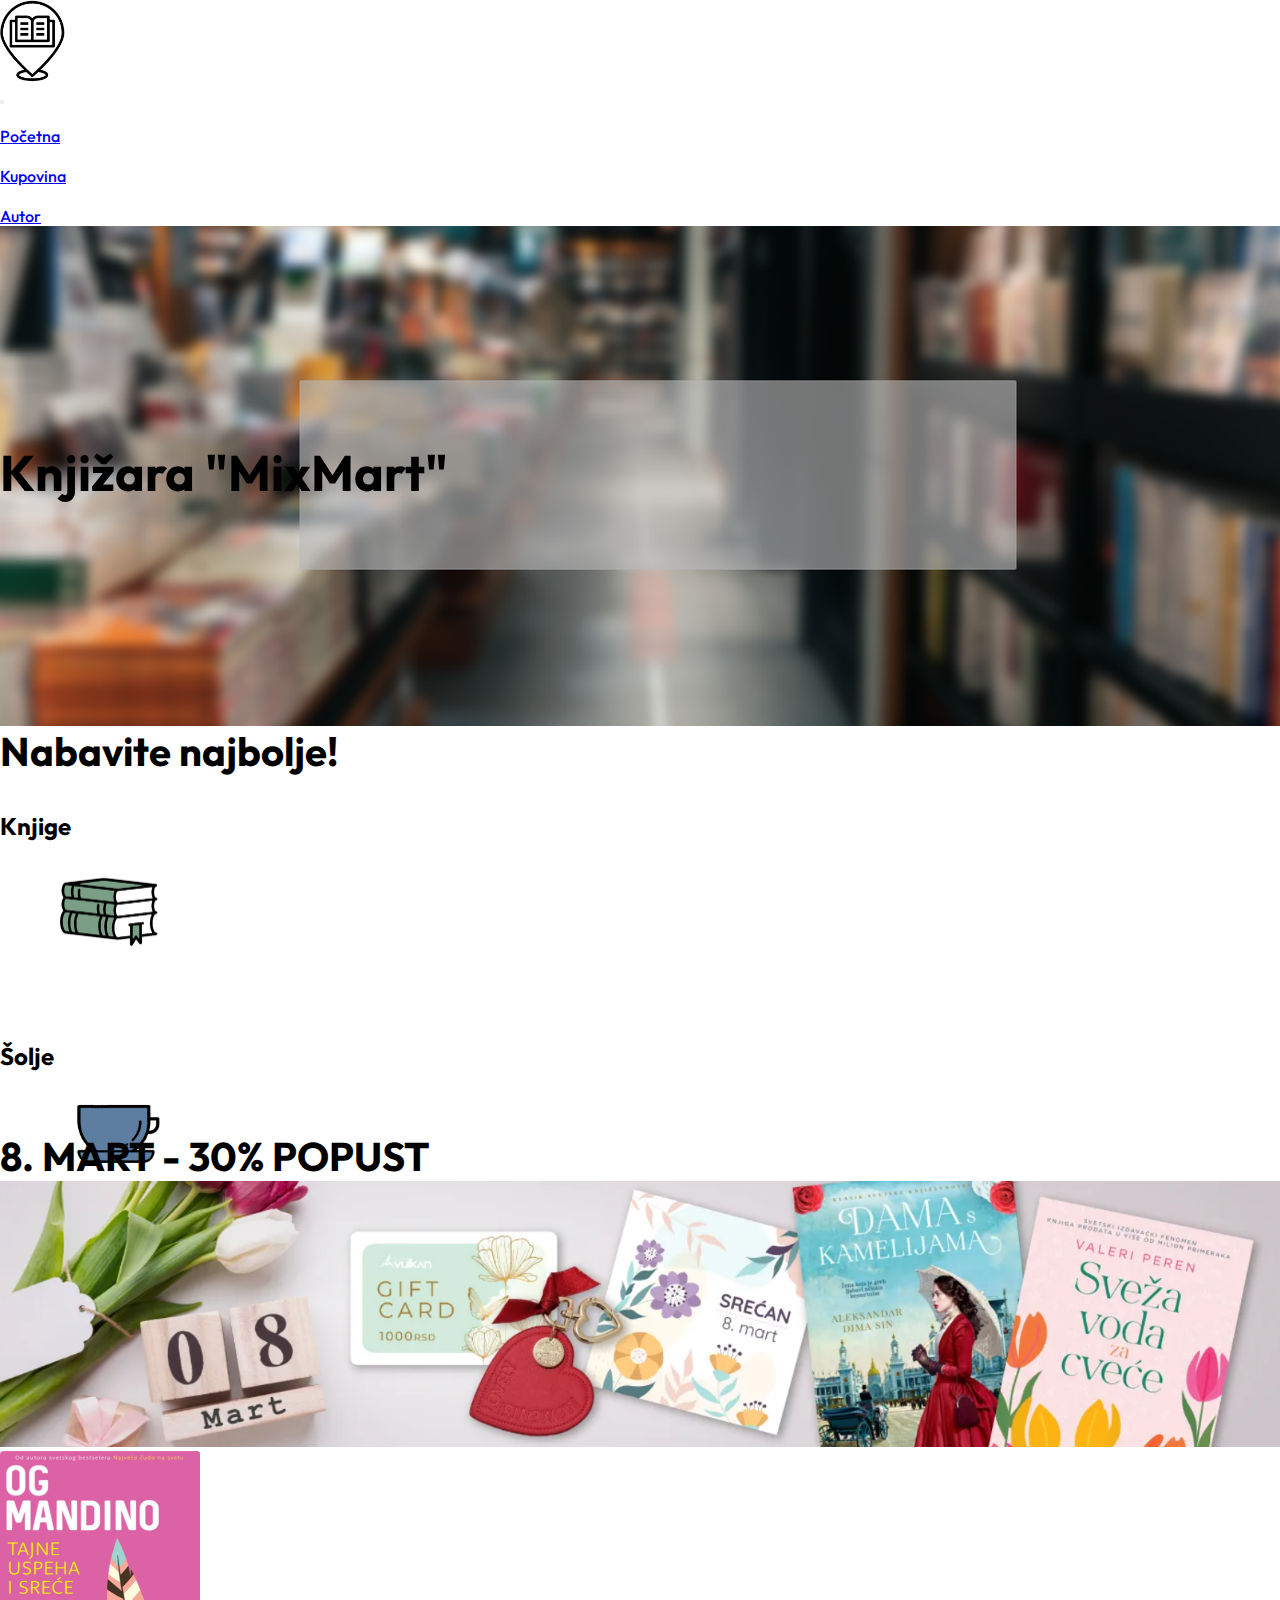
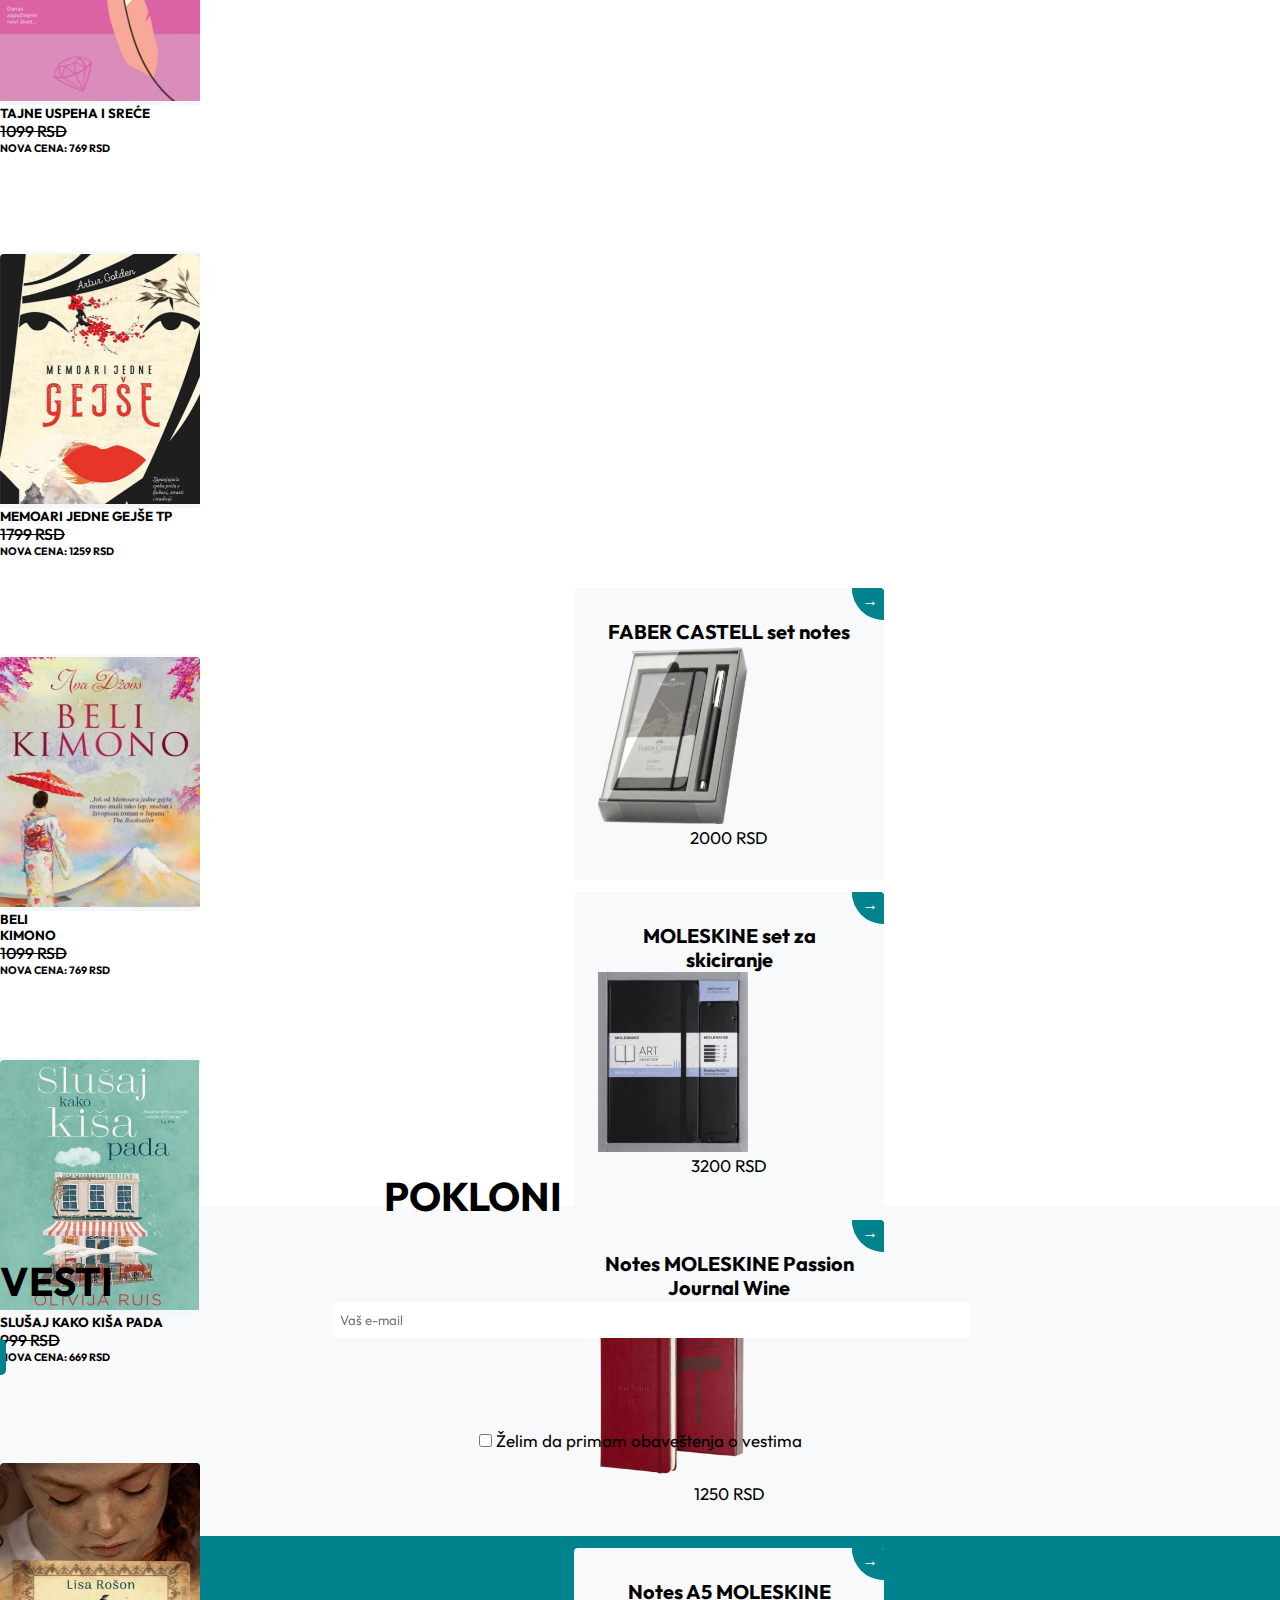
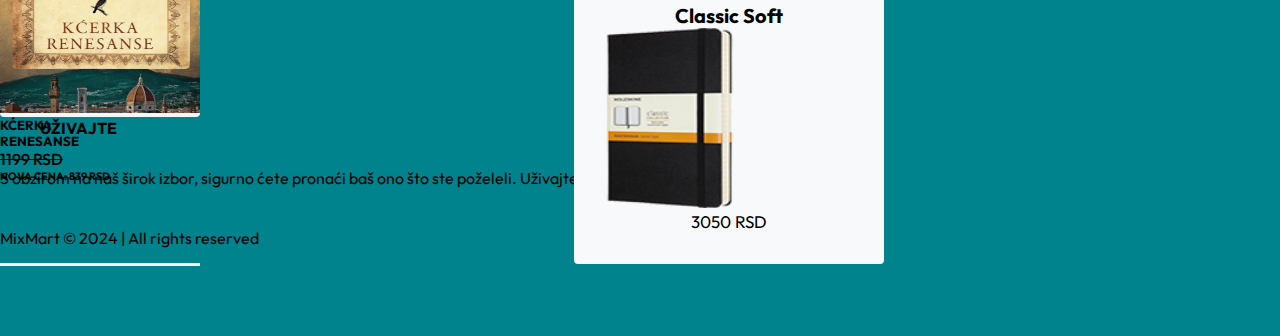
==== commit dbb1fc26: "Add files via upload" ====
--- a/index.html
+++ b/index.html
@@ -97,48 +97,7 @@
             </div>
         </section>
 
-        <section id="section5">
-            <div class="container">
-                <div class="row " id="prijava">
-                    <h2 class="text-center my-5">Pretplata na sajt</h2>
-                    <form class="d-flex justify-content-center">
-                        <div id="prvaKolona" class="col-xl-6">
-                            <div class="form-group mt-3">
-                                <label for="ime">Ime:</label>
-                                <input type="text" class="form-control borderClass" id="ime" placeholder="Unesite ime">
-                            </div>
-                            <div class="form-group mt-3">
-                                <label for="prezime">Prezime:</label>
-                                <input type="text" class="form-control borderClass" id="prezime" placeholder="Unesite prezime">
-                            </div>
-                        </div>
-                        <div id="drugaKolona" class="col-xl-6">
-                            <div class="form-group mt-3">
-                                <label for="vrstaPretplate">Odaberi vrstu pretplate:</label>
-                                    <select class="form-control" id="vrstaPretplate">
-                                        <option value="0">Izaberi</option>
-                                        <option value="1">Besplatna</option>
-                                        <option value="2">Premium</option>
-                                    </select>
-                            </div>
-                            <div class="form-group mt-3">
-                                <label>Pol:</label>
-                                <div class="form-check">
-                                    <input class="form-check-input" type="radio" name="pol" id="muski" value="muski">
-                                    <label class="form-check-label" for="muski">Muški</label>
-                                </div>
-                                <div class="form-check">
-                                    <input class="form-check-input" type="radio" name="pol" id="zenski" value="zenski">
-                                    <label class="form-check-label" for="zenski">Ženski</label>
-                                </div>
-                            </div>
-                        </div>
-                    </form>
-                    <span id="pretplataSpan" class="mt-5 text-center"></span>
-                    <button type="submit" id="pretplatiSe" onclick="validacijaForma()">Pretplati se</button>
-                </div>
-            </div>
-        </section>
+        
     </main>
 
     <footer>
--- a/assets/css/style.css
+++ b/assets/css/style.css
@@ -315,7 +315,7 @@
     text-align: center;
 }
 
-#taster:hover, #pretplatiSe:hover {
+#taster:hover, #prijaviSe:hover {
     background-color: #fff;
     color: #00838d;
     border: 1px solid #00838d;
@@ -512,6 +512,15 @@
     color: #00838d;
 }
 
+#btn a {
+   color: #fff;
+   text-decoration: none;
+}
+
+#btn a:hover {
+    color: #00838d;
+}
+
 #cBox {
     position: relative;
     top: 100px;
@@ -533,7 +542,10 @@
 }
 
 #section5 {
-    height: 500px;
+    position: relative;
+    top: 3200px;
+    height: 550px;
+    background-color: #f8f9fa;
 }
 
 #section5 .form-group {
@@ -541,21 +553,17 @@
     margin: 0px auto;
 }
 
-#pretplatiSe {
+#prijaviSe {
     width: 15%;
     margin: 20px auto;
     right: 0px;
 }
 
-#ime, #prezime {
+#ime, #adresa {
     margin-left: 0px;
 }
 
-#section5 input, #vrstaPretplate {
-    background-color: #f8f9fa;
-}
-
-#vrstaPretplate {
+#vrstaIsporuke {
     border: none;
 }
 
@@ -567,7 +575,7 @@
     color: red;
 }
 
-#pretplatiSe {
+#prijaviSe {
     width: 20%;
     padding: 10px;
     background-color: #00838d;
--- a/assets/css/responsive.css
+++ b/assets/css/responsive.css
@@ -6,6 +6,12 @@
 @media screen and (max-width: 1400px) {
     footer {
         height: 400px;
+    }
+    #section5 {
+        top: 3700px;
+    }
+    #futer {
+        top: 3700px;
     }
 }
 @media screen and (max-width: 1200px) {
@@ -38,7 +44,14 @@
     }
     #futer {
         height: auto;
-        top: 5300px;
+        top: 6500px;
+    }
+    #section5 {
+        top: 6500px;
+    }
+    #section5 .form-group {
+        width: 100%;
+        padding: 0px 100px;
     }
 }
 @media screen and (max-width: 1020px) {
@@ -57,7 +70,18 @@
         width: 60%;
         margin-left: 140px;
     }
-
+    #futer {
+        height: auto;
+        top: 6700px;
+    }
+    #section5 {
+        height: 520px;
+        top: 6700px;
+    }
+    #section5 .form-group {
+        width: 100%;
+        padding: 0px 50px;
+    }
 }
 @media screen and (max-width: 790px) {
     #section3 {
@@ -82,8 +106,14 @@
         margin-left: 50px;
     }
     #futer {
-        height: auto;
-        top: 15055px;
+        top: 15800px;
+    }
+    #section5 {
+        top: 15800px;
+    }
+    #section5 .form-group {
+        width: 100%;
+        padding: 0px 20px;
     }
 }
 @media screen and (max-width: 630px) {
@@ -92,8 +122,64 @@
     }
 }
 @media screen and (max-width: 500px) {
+    body, html {
+        overflow-x: hidden;
+    }
     #slika {
         margin-left: 60px;
+    }
+    #section1 {
+        height: 1200px;
+    }
+    #section4 {
+        height: 450px;
+    }
+    #mejl {
+        width: 100%;
+        position: relative;
+        top: 0px;
+        margin-left: 320px;
+    }
+    #taster {
+        width: 100%;
+        position: relative;
+        top: 100px;
+        right: 125px;
+        margin-bottom: 50px;
+    }
+    #section5 #prvaKolona input, select {
+        width: 50%;
+        margin: 0px auto;
+    }
+    #prijaviSe {
+        width: 50%;
+    }
+    #pouzece, #kartica {
+        margin-left: 30px;
+    }
+    #drugaKolona .form-check {
+        margin-right: 30px;
+    }
+    #futer {
+        top: 15700px;
+    }
+    #section5 {
+        top: 15700px;
+        height: 800px;
+    }
+    #section5 form {
+        width: 100%;
+    }
+    #section5 .form-group {
+        width: 100%;
+        padding: 10px;
+        text-align: center;
+    }
+    #prvaKolona {
+        width: 100%;
+    }
+    #prvaKolona label, #drugaKolona label {
+        margin-bottom: 10px;
     }
 }
 @media screen and (max-width: 430px) {
